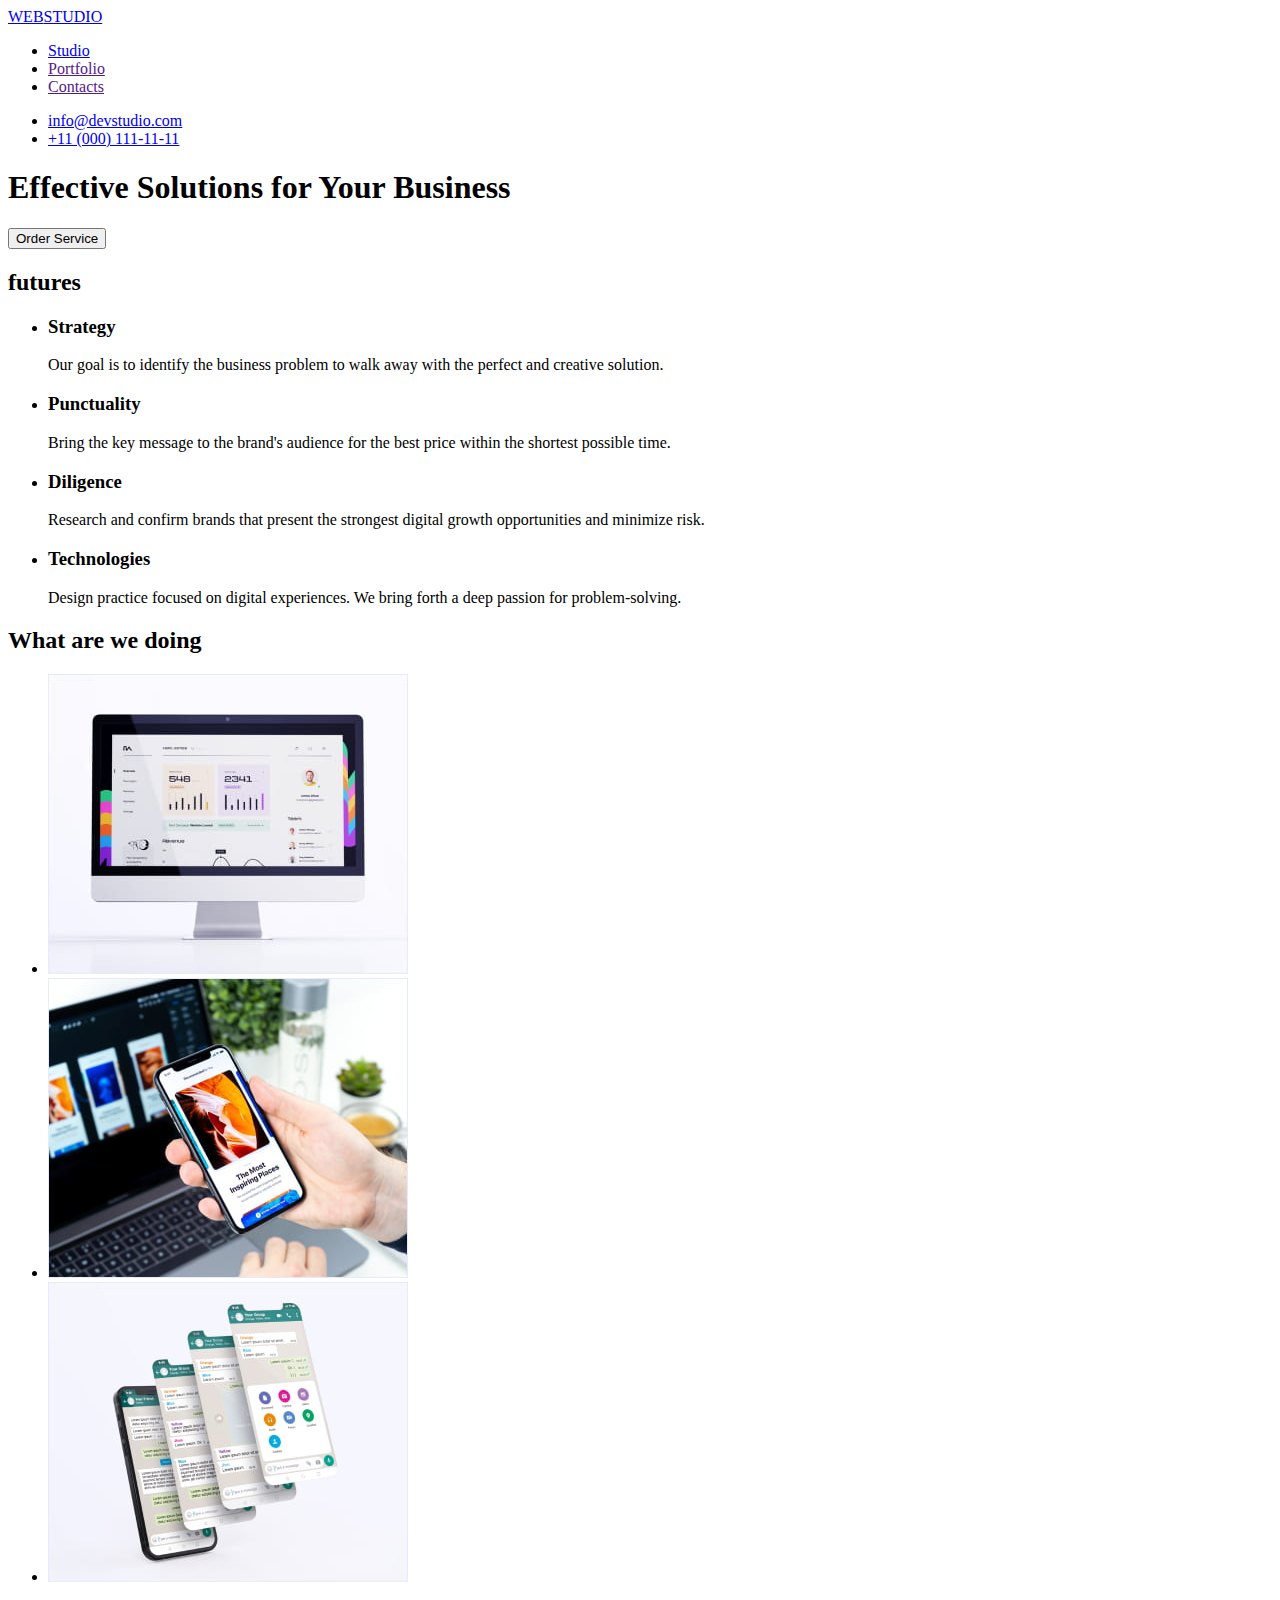
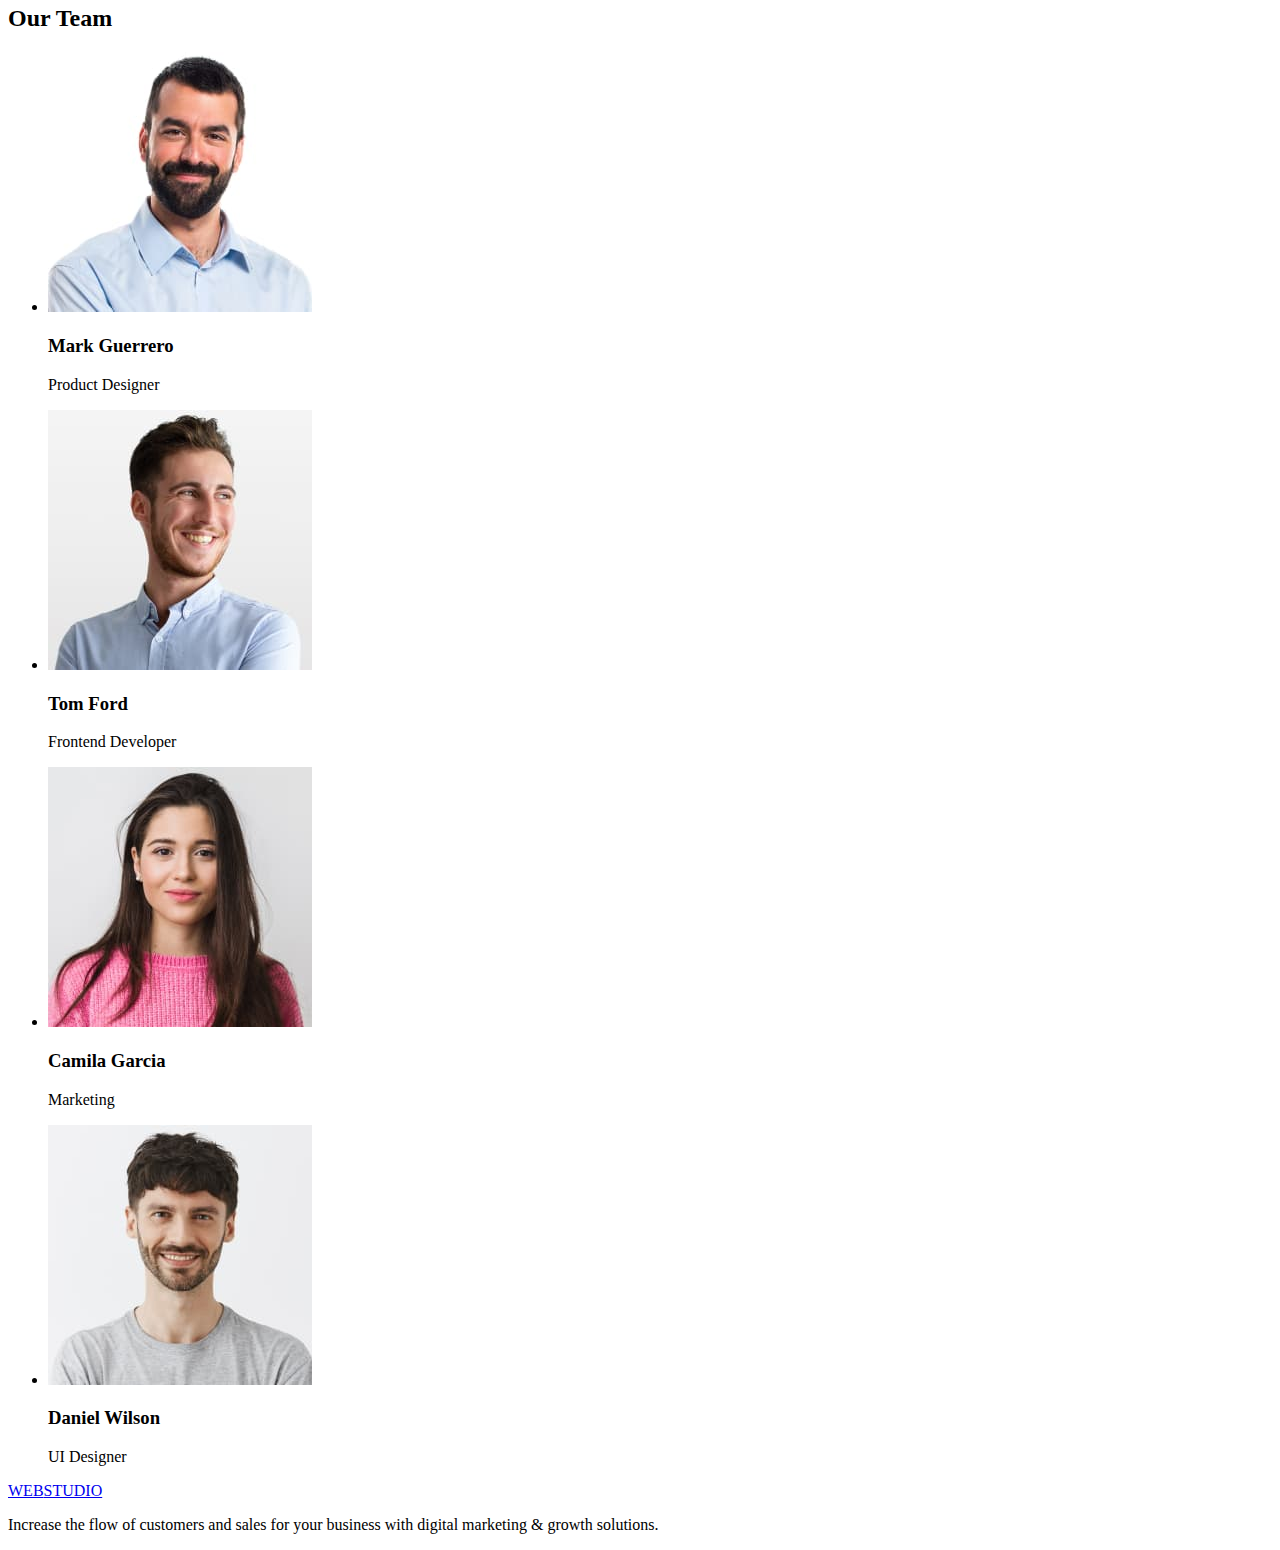
==== index.html @ bc78fac1 "Initial commit" ====
<!DOCTYPE html>
<html lang="en">
	<head>
		<meta charset="UTF-8" />
		<meta http-equiv="X-UA-Compatible" content="IE=edge" />
		<meta name="viewport" content="width=device-width, initial-scale=1.0" />
		<title>Document</title>
		<link rel="stylesheet" href="./css/styles" />
	</head>

	<body>
		<header>
			<nav>
				<a href="./index.html">WEB<span>STUDIO</span></a>

				<ul>
					<li><a href="./index.html">Studio</a></li>
					<li><a href="">Portfolio</a></li>
					<li><a href="">Contacts</a></li>
				</ul>

			</nav>

      				<ul>
					<li><a href="mailto:info@devstudio.com">info@devstudio.com</a></li>
					<li><a href="tel:+110001111111">+11 (000) 111-11-11</a></li>
				</ul>

		</header>

		<main>
			<section>
				<h1>Effective Solutions for Your Business</h1>
				<button type="button">Order Service</button>
			</section>
			<section>
				<h2>futures</h2>
				<ul>
					<li>
						<h3>Strategy</h3>
						<p> Our goal is to identify the business problem to walk away with the perfect and creative solution. </p>
					</li>
					<li>
						<h3>Punctuality</h3>
						<p> Bring the key message to the brand's audience for the best price within the shortest possible time. </p>
					</li>
					<li>
						<h3>Diligence</h3>
						<p>
							Research and confirm brands that present the strongest digital growth opportunities and minimize risk.
						</p>
					</li>
					<li>
						<h3>Technologies</h3>
						<p> Design practice focused on digital experiences. We bring forth a deep passion for problem-solving. </p>
					</li>
				</ul>
			</section>
			<section>
				<h2>What are we doing</h2>
				<ul>
					<li>
						<img src="./img/what-are-we-doing/Rectangle71.jpg" alt="monitor" width="360" />
					</li>
					<li>
						<img src="./img/what-are-we-doing/Rectangle72.jpg" alt="app" width="360" />
					</li>
					<li>
						<img src="./img/what-are-we-doing/Rectangle73.jpg" alt="mobilephone" width="360" />
					</li>
				</ul>
			</section>
			<section>
				<h2>Our Team</h2>
				<ul>
					<li>
						<img src="./img/our-team/img.jpg" alt="male" width="264" />
						<h3>Mark Guerrero</h3>
						<p>Product Designer</p>
					</li>

					<li>
						<img src="./img/our-team/img1.jpg" alt="male" width="264" />
						<h3>Tom Ford</h3>
						<p>Frontend Developer</p>
					</li>

					<li>
						<img src="./img/our-team/img2.jpg" alt="female" width="264" />
						<h3>Camila Garcia</h3>
						<p>Marketing</p>
					</li>

					<li>
						<img src="./img/our-team/img3.jpg" alt="male" width="264" />
						<h3>Daniel Wilson</h3>
						<p>UI Designer</p>
					</li>
				</ul>
			</section>
		</main>

		<footer>
			<a href="index.html">WEB<span>STUDIO</span></a>
			<p> Increase the flow of customers and sales for your business with digital marketing & growth solutions. </p>
		</footer>
	</body>
</html>
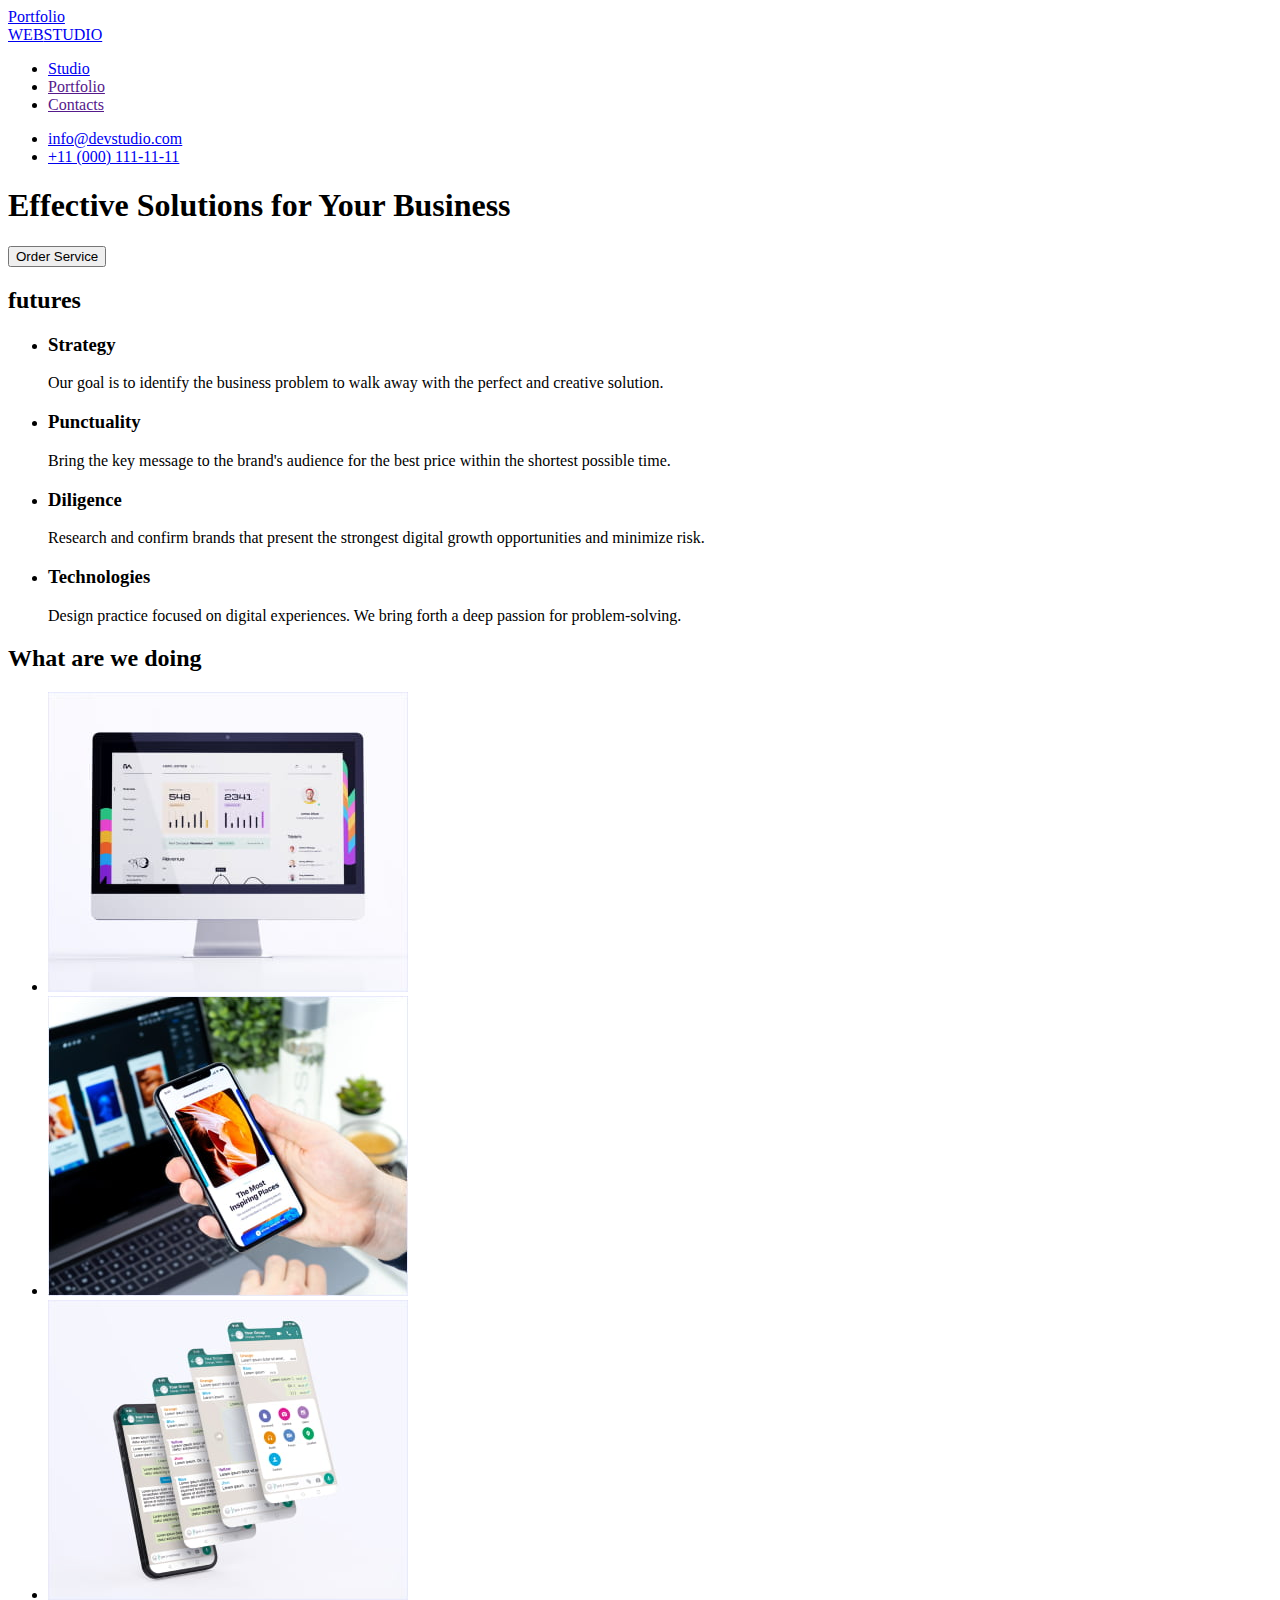
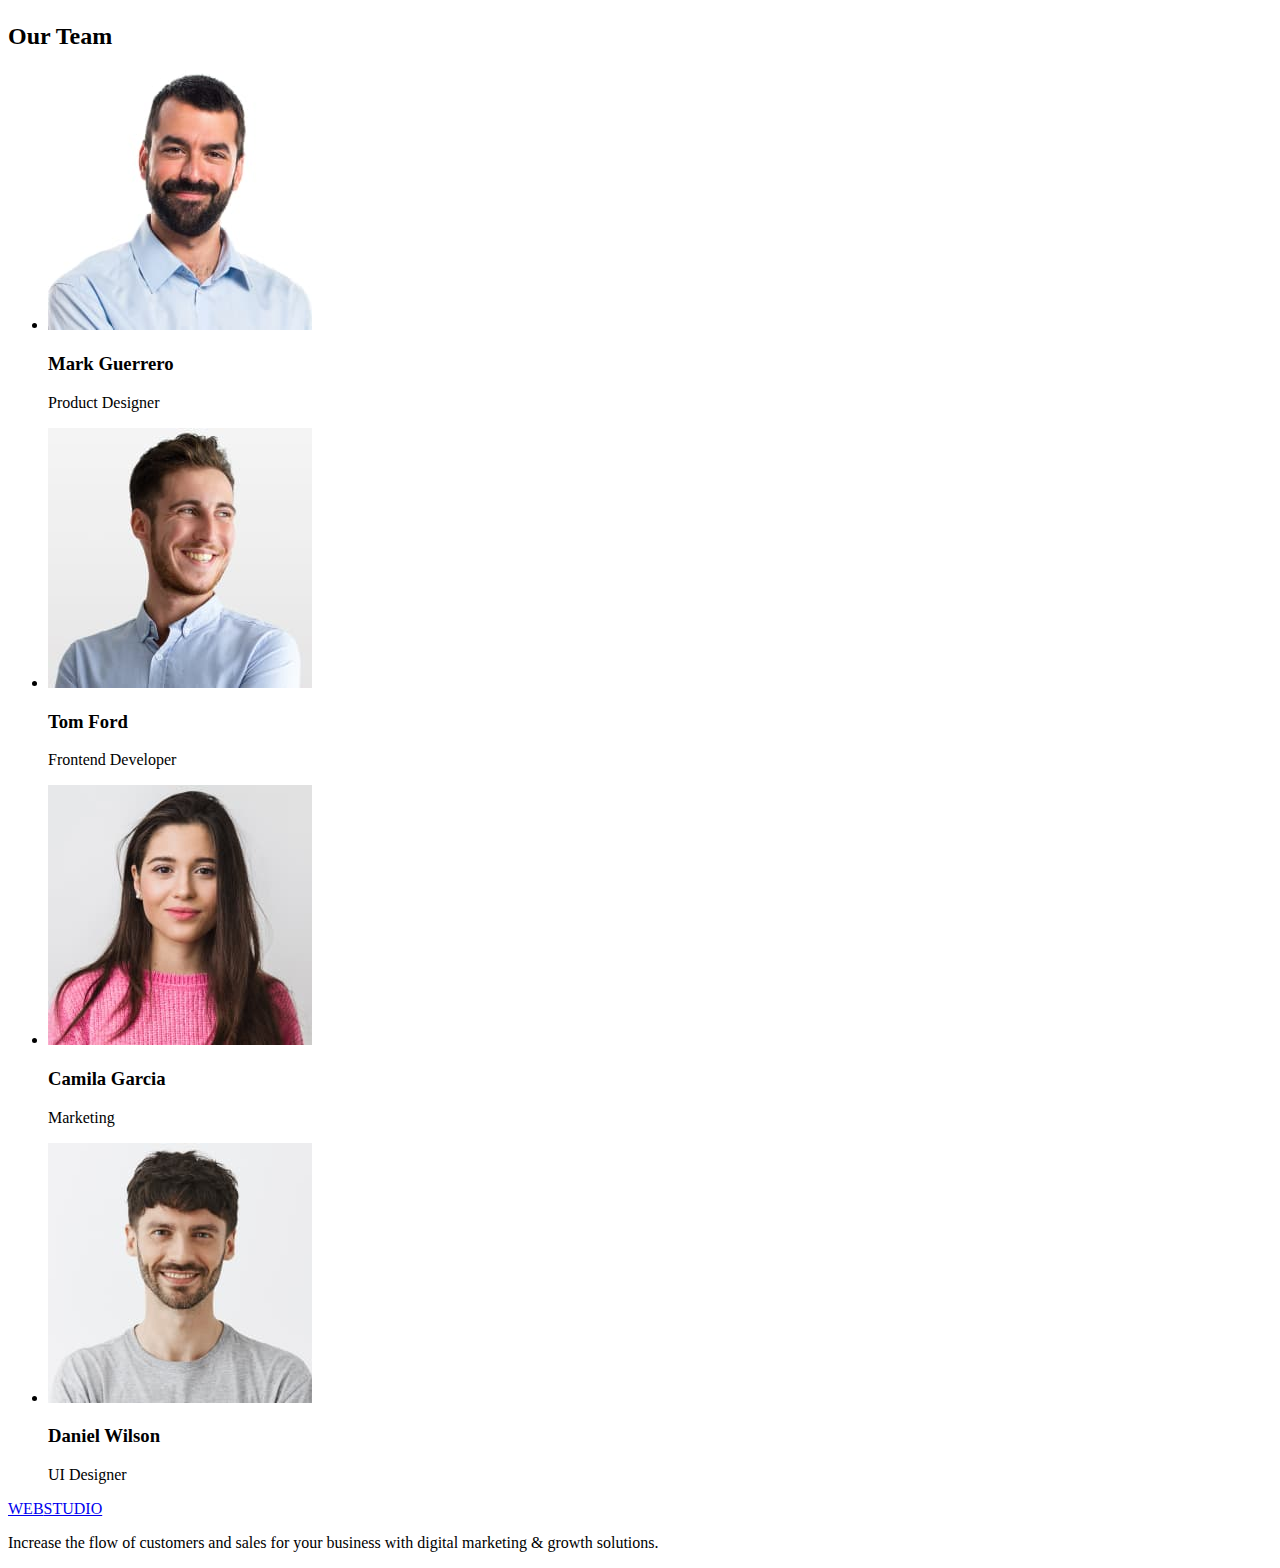
==== commit c2f07374: "link" ====
--- a/index.html
+++ b/index.html
@@ -5,7 +5,9 @@
 		<meta http-equiv="X-UA-Compatible" content="IE=edge" />
 		<meta name="viewport" content="width=device-width, initial-scale=1.0" />
 		<title>Document</title>
-		<link rel="stylesheet" href="./css/styles" />
+		<link rel="stylesheet" href="./css/styles.css" />
+		<a href="./portfolio.html">Portfolio</a>
+
 	</head>
 
 	<body>
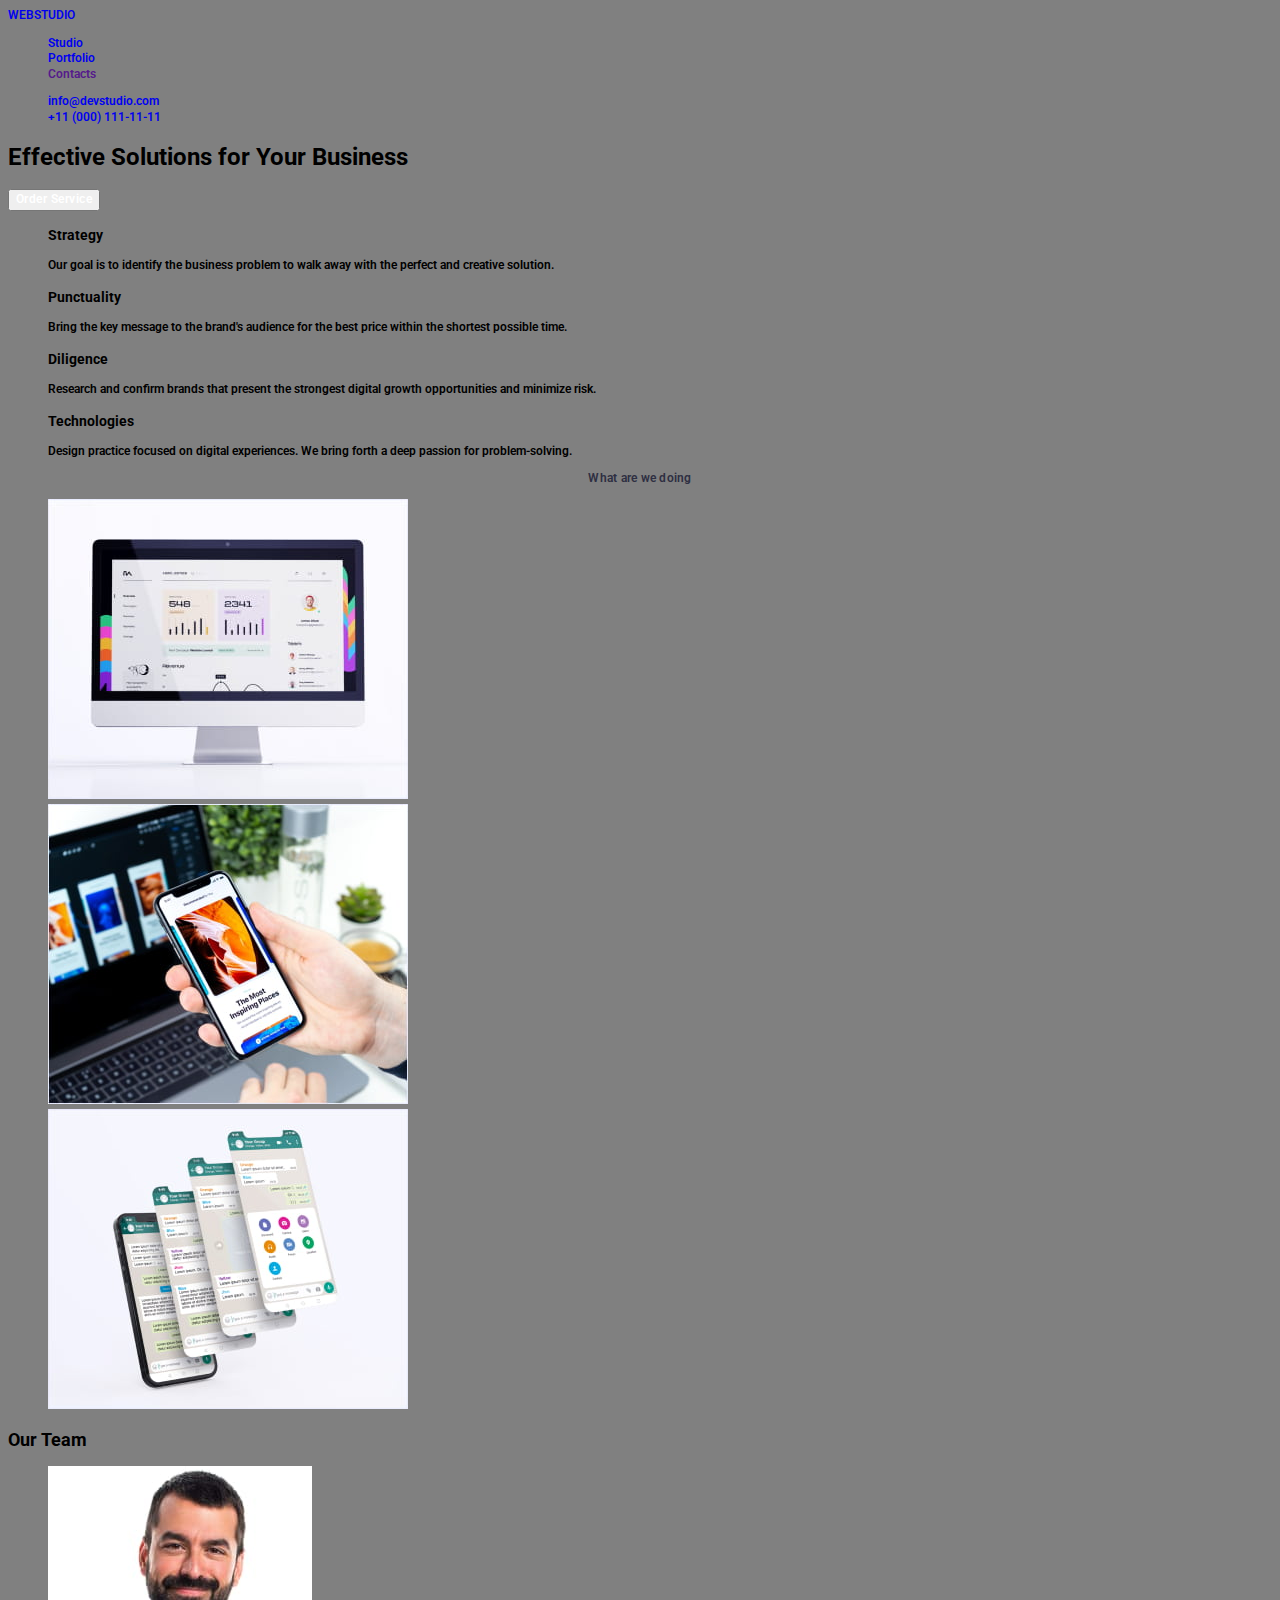
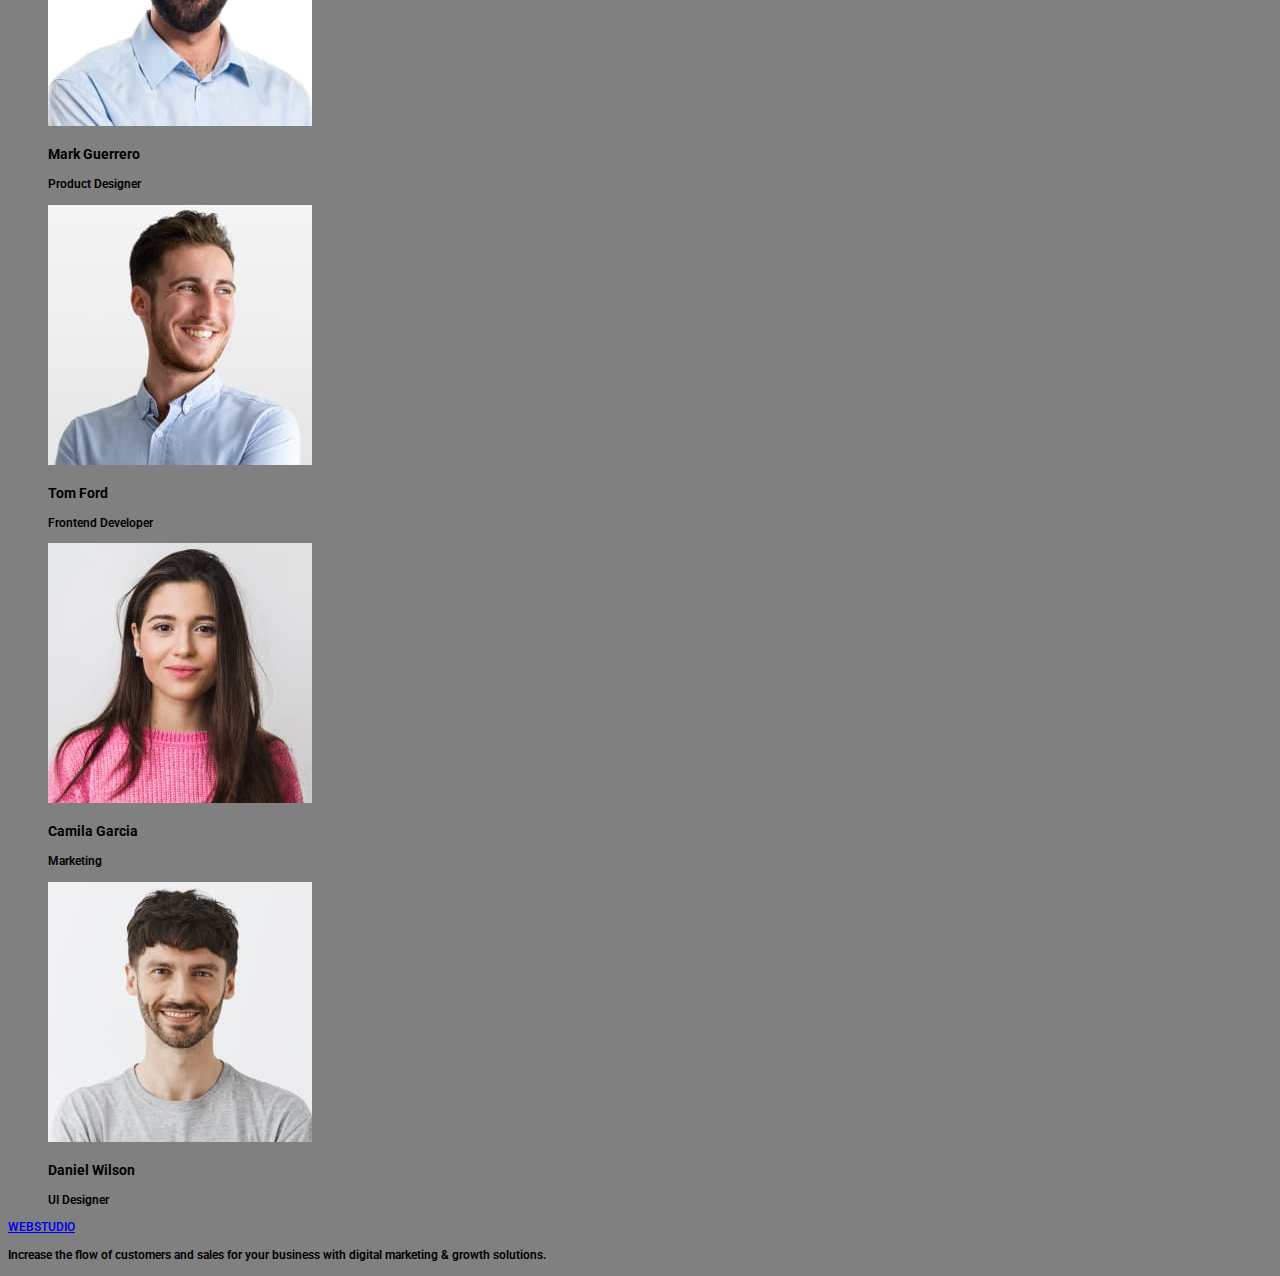
==== commit e7587de4: "middlechanges" ====
--- a/index.html
+++ b/index.html
@@ -5,69 +5,72 @@
 		<meta http-equiv="X-UA-Compatible" content="IE=edge" />
 		<meta name="viewport" content="width=device-width, initial-scale=1.0" />
 		<title>Document</title>
+		<link rel="preconnect" href="https://fonts.googleapis.com">
+		<link rel="preconnect" href="https://fonts.gstatic.com" crossorigin>
+		<link href="https://fonts.googleapis.com/css2?family=Raleway:wght@800&family=Roboto:wght@400;500;700&display=swap" rel="stylesheet">
 		<link rel="stylesheet" href="./css/styles.css" />
-		<a href="./portfolio.html">Portfolio</a>
-
+		
+		
 	</head>
 
-	<body>
-		<header>
-			<nav>
-				<a href="./index.html">WEB<span>STUDIO</span></a>
+	<body class="site-body">
+		<header class="header">
+			<nav class="header-navigation">
+				<a class="logo link" href="./index.html">WEB<span class="studio">STUDIO</span></a>
 
-				<ul>
-					<li><a href="./index.html">Studio</a></li>
-					<li><a href="">Portfolio</a></li>
-					<li><a href="">Contacts</a></li>
+				<ul class="header-list list">
+					<li class="header-item"><a class="header-link link" href="./index.html">Studio</a></li>
+					<li class="header-item"><a class="header-link link" href="./portfolio.html">Portfolio</a></li>
+					<li class="header-item"><a class="header-link link" href="">Contacts</a></li>
 				</ul>
 
 			</nav>
 
-      				<ul>
-					<li><a href="mailto:info@devstudio.com">info@devstudio.com</a></li>
-					<li><a href="tel:+110001111111">+11 (000) 111-11-11</a></li>
+      				<ul class="header-contact-info list">
+					<li class="header-email"><a class="link" href="mailto:info@devstudio.com">info@devstudio.com</a></li>
+					<li class="header-tel"><a class="link" href="tel:+110001111111">+11 (000) 111-11-11</a></li>
 				</ul>
 
 		</header>
 
 		<main>
-			<section>
+			<section class="hero">
 				<h1>Effective Solutions for Your Business</h1>
-				<button type="button">Order Service</button>
+				<button class="main-button" type="button"> Order Service</button>
 			</section>
 			<section>
-				<h2>futures</h2>
+				<h2 class="visually-hidden"></h2>
 				<ul>
-					<li>
+					<li class="hero-strategy list">
 						<h3>Strategy</h3>
 						<p> Our goal is to identify the business problem to walk away with the perfect and creative solution. </p>
 					</li>
-					<li>
-						<h3>Punctuality</h3>
-						<p> Bring the key message to the brand's audience for the best price within the shortest possible time. </p>
+					<li class="hero-punctuality list">
+						<h3 class="hero-title">Punctuality</h3>
+						<p class="hero-pre-title"> Bring the key message to the brand's audience for the best price within the shortest possible time. </p>
 					</li>
-					<li>
-						<h3>Diligence</h3>
-						<p>
+					<li class="hero-diligence list">
+						<h3 class="hero-title">Diligence</h3>
+						<p class="hero-pre-title">
 							Research and confirm brands that present the strongest digital growth opportunities and minimize risk.
 						</p>
 					</li>
-					<li>
-						<h3>Technologies</h3>
-						<p> Design practice focused on digital experiences. We bring forth a deep passion for problem-solving. </p>
+					<li class="hero-technologies list">
+						<h3 class="hero-title">Technologies</h3>
+						<p class="hero-pre-title"> Design practice focused on digital experiences. We bring forth a deep passion for problem-solving. </p>
 					</li>
 				</ul>
 			</section>
 			<section>
-				<h2>What are we doing</h2>
+				<h2 class="explination-list">What are we doing</h2>
 				<ul>
-					<li>
+					<li class="picture list">
 						<img src="./img/what-are-we-doing/Rectangle71.jpg" alt="monitor" width="360" />
 					</li>
-					<li>
+					<li class="picture list">
 						<img src="./img/what-are-we-doing/Rectangle72.jpg" alt="app" width="360" />
 					</li>
-					<li>
+					<li class="picture list">
 						<img src="./img/what-are-we-doing/Rectangle73.jpg" alt="mobilephone" width="360" />
 					</li>
 				</ul>
@@ -75,25 +78,25 @@
 			<section>
 				<h2>Our Team</h2>
 				<ul>
-					<li>
+					<li class="team list">
 						<img src="./img/our-team/img.jpg" alt="male" width="264" />
 						<h3>Mark Guerrero</h3>
 						<p>Product Designer</p>
 					</li>
 
-					<li>
+					<li class="team list">
 						<img src="./img/our-team/img1.jpg" alt="male" width="264" />
 						<h3>Tom Ford</h3>
 						<p>Frontend Developer</p>
 					</li>
 
-					<li>
+					<li class="team list">
 						<img src="./img/our-team/img2.jpg" alt="female" width="264" />
 						<h3>Camila Garcia</h3>
 						<p>Marketing</p>
 					</li>
 
-					<li>
+					<li class="team list">
 						<img src="./img/our-team/img3.jpg" alt="male" width="264" />
 						<h3>Daniel Wilson</h3>
 						<p>UI Designer</p>
--- a/css/styles.css
+++ b/css/styles.css
@@ -0,0 +1,129 @@
+
+:root {
+    --primary-color:color: #2E2F42;
+    font-family: 'Roboto';
+    font-style: normal;
+    font-weight: 600;
+    font-size: 12px;
+    line-height: 1.3;
+
+}
+
+body {
+    background-color: grey;
+}
+.list {list-style: none;}
+
+.link {
+    text-decoration: none ;
+}
+/* --------------HEADER---------------*/
+.header {}
+
+.header-navigation {}
+
+.logo-link {
+
+font-family: 'Raleway';
+font-style: normal;
+font-weight: 800;
+font-size: 12px;
+line-height: 1.33;
+
+/* identical to box height, or 133% */
+display: flex;
+align-items: center;
+letter-spacing: 0.03em;
+text-transform: uppercase;
+
+/* IRIS */
+color: #4D5AE5;}
+
+.studio: {color: #2E2F42; }
+
+
+
+
+.header-list {}
+
+.header-item {}
+
+.header-link {}
+
+.heater-contact-info {}
+
+.header-email {}
+
+.header-tel {}
+
+/*------------HERO-------------*/
+
+.hero {}
+
+.main-button {
+font-family: 'Roboto';
+font-weight: 600;
+font-size: 12px;
+line-height: 1.33;
+
+/* identical to box height */
+display: flex;
+align-items: center;
+letter-spacing: 0.04em;
+
+color: #FFFFFF;
+cursor: pointer;}
+
+.hero-strategy {}
+
+.hero-title {}
+
+.hero-pre-title {}
+
+
+  /*-------What are we doing--------*/
+  
+  .explination-list {
+    font-weight: 600;
+    font-size: 12px;
+    line-height: 1.33;
+
+/* identical to box height, or 111% */
+text-align: center;
+letter-spacing: 0.02em;  
+color: #2E2F42;
+
+ }
+
+
+
+
+
+
+
+
+
+
+
+
+
+
+
+
+
+.button-list {
+    color: #FFFFFF;
+cursor: pointer;}
+
+.button-list :hover {
+   color:#4D5AE5; 
+}
+
+
+.button-list :focus {
+   color:#4D5AE5; }
+
+   .button-list {
+    color: #FFFFFF;
+cursor: pointer;}
+   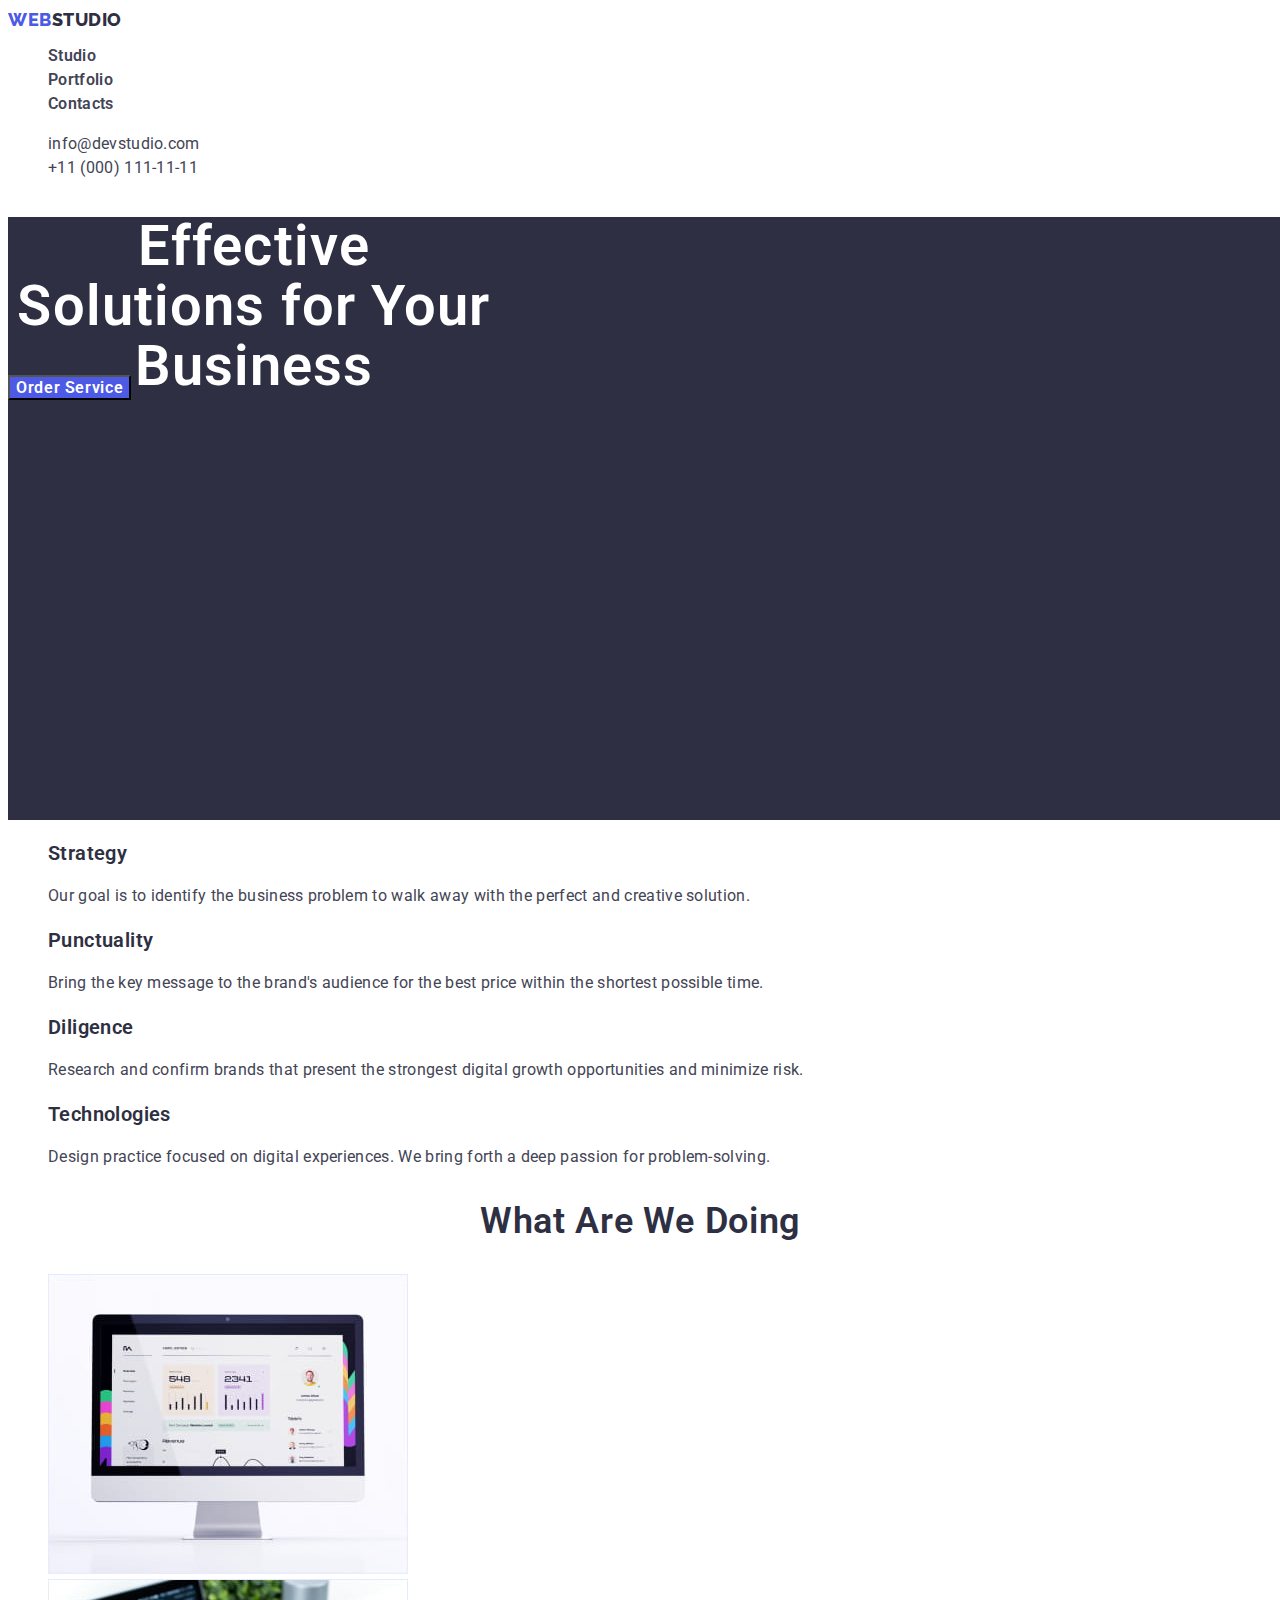
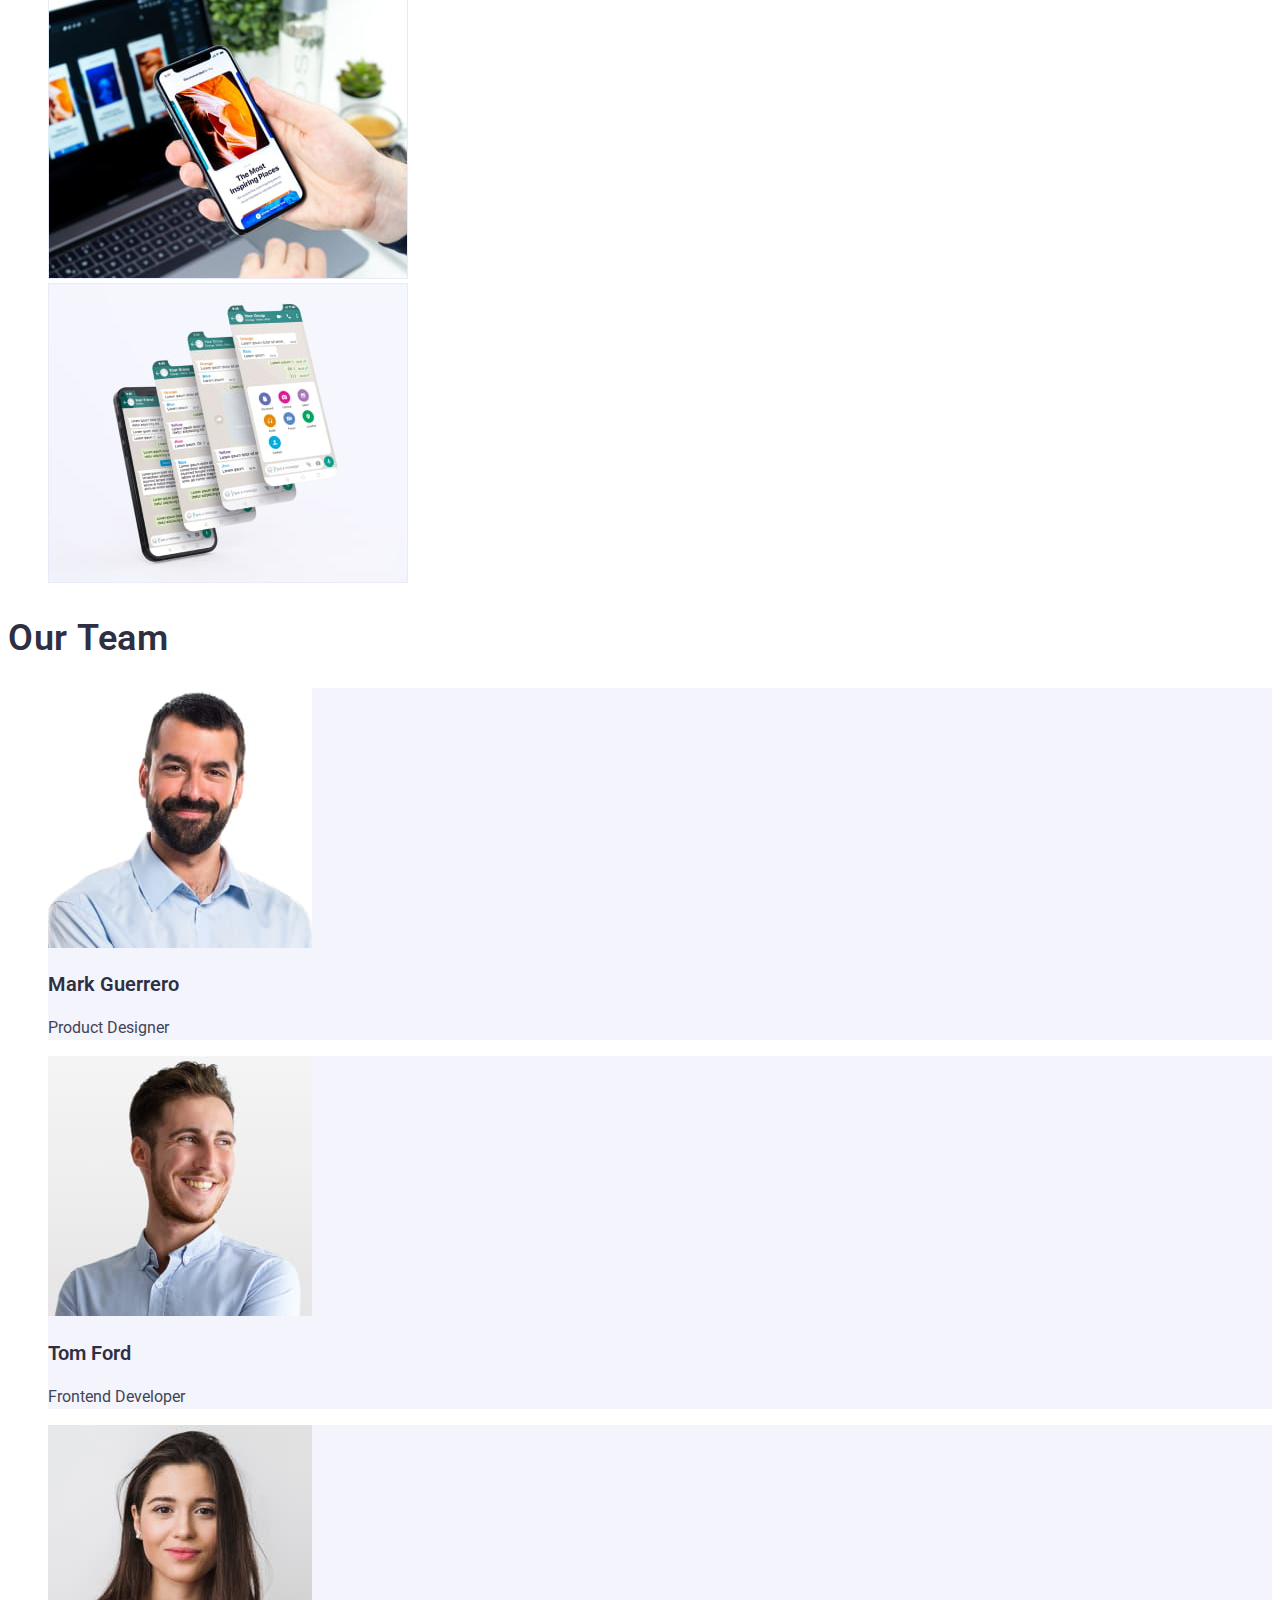
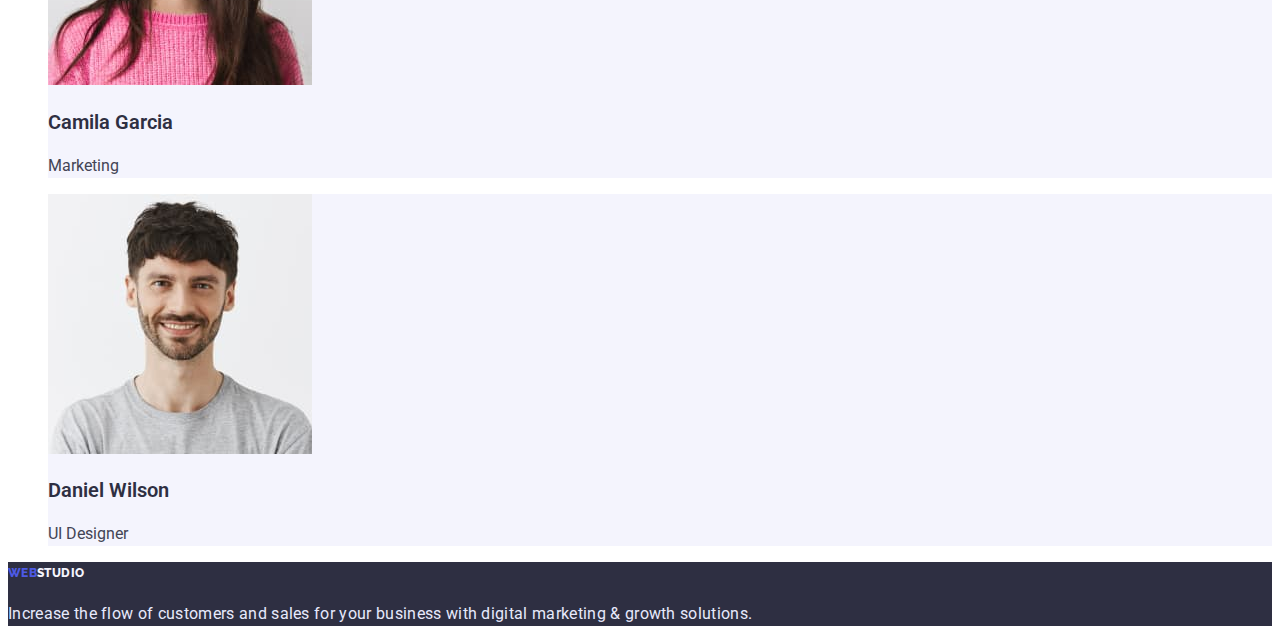
==== commit 78c1c7d2: "updatecss" ====
--- a/index.html
+++ b/index.html
@@ -16,7 +16,7 @@
 	<body class="site-body">
 		<header class="header">
 			<nav class="header-navigation">
-				<a class="logo link" href="./index.html">WEB<span class="studio">STUDIO</span></a>
+				<a class="logo-main link" href="./index.html"><span class="first-logo">WEB</span><span class="studio-logo">STUDIO</span></a>
 
 				<ul class="header-list list">
 					<li class="header-item"><a class="header-link link" href="./index.html">Studio</a></li>
@@ -35,15 +35,15 @@
 
 		<main>
 			<section class="hero">
-				<h1>Effective Solutions for Your Business</h1>
+				<h1 class="solution">Effective Solutions for Your Business</h1>
 				<button class="main-button" type="button"> Order Service</button>
 			</section>
 			<section>
 				<h2 class="visually-hidden"></h2>
 				<ul>
 					<li class="hero-strategy list">
-						<h3>Strategy</h3>
-						<p> Our goal is to identify the business problem to walk away with the perfect and creative solution. </p>
+						<h3 class="hero-title">Strategy</h3>
+						<p class="hero-pre-title"> Our goal is to identify the business problem to walk away with the perfect and creative solution. </p>
 					</li>
 					<li class="hero-punctuality list">
 						<h3 class="hero-title">Punctuality</h3>
@@ -76,38 +76,40 @@
 				</ul>
 			</section>
 			<section>
-				<h2>Our Team</h2>
+				<h2 class="team-title">Our Team</h2>
 				<ul>
 					<li class="team list">
 						<img src="./img/our-team/img.jpg" alt="male" width="264" />
-						<h3>Mark Guerrero</h3>
-						<p>Product Designer</p>
+						<h3 class="team-title-first">Mark Guerrero</h3>
+						<p class="team-pre-title">Product Designer</p>
 					</li>
 
 					<li class="team list">
 						<img src="./img/our-team/img1.jpg" alt="male" width="264" />
-						<h3>Tom Ford</h3>
-						<p>Frontend Developer</p>
+						<h3 class="team-title-first">Tom Ford</h3>
+						<p class="team-pre-title">Frontend Developer</p>
 					</li>
 
 					<li class="team list">
 						<img src="./img/our-team/img2.jpg" alt="female" width="264" />
-						<h3>Camila Garcia</h3>
-						<p>Marketing</p>
+						<h3 class="team-title-first">Camila Garcia</h3>
+						<p class="team-pre-title">Marketing</p>
 					</li>
 
 					<li class="team list">
 						<img src="./img/our-team/img3.jpg" alt="male" width="264" />
-						<h3>Daniel Wilson</h3>
-						<p>UI Designer</p>
+						<h3 class="team-title-first">Daniel Wilson</h3>
+						<p class="team-pre-title">UI Designer</p>
 					</li>
 				</ul>
 			</section>
 		</main>
 
-		<footer>
-			<a href="index.html">WEB<span>STUDIO</span></a>
-			<p> Increase the flow of customers and sales for your business with digital marketing & growth solutions. </p>
+		<footer class="footer">
+			<a class="footer-logo link" href="index.html">WEB<span class="logo-footer">STUDIO</span></a>
+			<p class="end-word"> Increase the flow of customers and sales for your business with digital marketing & growth solutions. </p>
 		</footer>
 	</body>
 </html>
+
+
--- a/css/styles.css
+++ b/css/styles.css
@@ -1,6 +1,9 @@
 
 :root {
-    --primary-color:color: #2E2F42;
+--primary-color: #434455;
+--color: #2E2F42;
+--color: #4D5AE5;
+    
     font-family: 'Roboto';
     font-style: normal;
     font-weight: 600;
@@ -10,7 +13,7 @@
 }
 
 body {
-    background-color: grey;
+    
 }
 .list {list-style: none;}
 
@@ -18,101 +21,242 @@
     text-decoration: none ;
 }
 /* --------------HEADER---------------*/
-.header {}
-
+.header {
+     background: #FFFFFF;
+
+}
+    
+       
 .header-navigation {}
 
-.logo-link {
-
+.logo-main { 
 font-family: 'Raleway';
-font-style: normal;
-font-weight: 800;
-font-size: 12px;
-line-height: 1.33;
-
-/* identical to box height, or 133% */
-display: flex;
-align-items: center;
-letter-spacing: 0.03em;
-text-transform: uppercase;
-
-/* IRIS */
-color: #4D5AE5;}
-
-.studio: {color: #2E2F42; }
-
-
+    font-style: normal;
+    font-weight: 800;
+    font-size: 18px;
+    line-height: 1.33;
+
+    /* identical to box height, or 133% */
+    display: flex;
+    align-items: center;
+    letter-spacing: 0.03em;
+    text-transform: uppercase;}
+    
+      .first-logo {
+        color: #4D5AE5; } 
+       
+
+.studio-logo {color: #2E2F42;}
 
 
 .header-list {}
 
-.header-item {}
-
-.header-link {}
-
-.heater-contact-info {}
-
-.header-email {}
-
-.header-tel {}
+.header-link {
+    background-color: #FFFFFF;
+    font-family: 'Roboto';
+    font-style: normal;
+    font-weight: 600;
+    font-size: 16px;
+    line-height: 1.5;
+
+    /* identical to box height, or 150% */
+    letter-spacing: 0.02em;
+
+    /* NAVY BLUE */
+    color: #2E2F42;
+}
+
+.header-link {
+
+}
+
+.link {
+
+   color: #434455;}
+
+.header-contact-info {
+    font-family: 'Roboto';
+        font-style: normal;
+        font-weight: 400;
+        font-size: 16px;
+        line-height: 1.5;
+    
+        /* identical to box height, or 150% */
+        letter-spacing: 0.02em;
+
+}
+
+
+
+.header-email {color: #434455;
+    
+}
+
+.header-tel { color: #434455;
+  
+       
+}
 
 /*------------HERO-------------*/
 
-.hero {}
+.hero { background-color: #2E2F42; 
+        width: 1440px;
+        height: 603px;
+        left: 0px;
+        top: 72px;
+}
+
+
+
+.solution {
+    
+        width: 492px;
+        height: 120px;
+        left: 474px;
+        top: 264px;
+    
+        /* Header 1 */
+        font-family: 'Roboto';
+        font-style: normal;
+        font-weight: 600;
+        font-size: 56px;
+        line-height: 1.07;
+    
+        /* or 107% */
+        text-align: center;
+        letter-spacing: 0.02em;
+    
+        color: #FFFFFF;
+}
+
+.hero-strategy {
+    color: #2E2F42;
+
+font-family: 'Roboto';
+    font-style: normal;
+    font-weight: 600;
+    font-size: 20px;
+    line-height: 1,2;
+
+    /* identical to box height, or 120% */
+    letter-spacing: 0.02em;
+
+    /* NAVY BLUE */
+    color: #2E2F42;
+
+
+    /* Inside auto layout */
+    flex: none;
+    order: 0;
+    flex-grow: 0;}
+
+.hero-pre-title {
+    
+font-family: 'Roboto';
+    font-style: normal;
+    font-weight: 400;
+    font-size: 16px;
+    line-height: 1,5;
+
+    /* or 150% */
+    letter-spacing: 0.02em;
+
+    /* SLATE */
+    color: #434455;
+
+
+    /* Inside auto layout */
+    flex: none;
+    order: 1;
+    flex-grow: 0;}
+
+.hero-title {
+font-family: 'Roboto';
+    font-style: normal;
+    font-weight: 600;
+    font-size: 20px;
+    line-height: 1,2;
+
+    /* identical to box height, or 120% */
+    letter-spacing: 0.02em;
+
+    /* NAVY BLUE */
+    color: #2E2F42;
+
+
+    /* Inside auto layout */
+    flex: none;
+    order: 0;
+    flex-grow: 0;
+
+
+}
 
 .main-button {
-font-family: 'Roboto';
-font-weight: 600;
-font-size: 12px;
-line-height: 1.33;
-
-/* identical to box height */
-display: flex;
-align-items: center;
-letter-spacing: 0.04em;
-
-color: #FFFFFF;
-cursor: pointer;}
-
-.hero-strategy {}
-
-.hero-title {}
-
-.hero-pre-title {}
+    
+font-family: 'Roboto';
+    font-style: normal;
+    font-weight: 600;
+    font-size: 16px;
+    line-height: 19px;
+
+    /* identical to box height */
+    display: flex;
+    align-items: center;
+    letter-spacing: 0.04em;
+
+    color: #FFFFFF;
+
+
+    /* Inside auto layout */
+    flex: none;
+    order: 0;
+    flex-grow: 0;
+
+cursor: pointer;
+}
+
+
+.button-link :hover {
+color: #4D5AE5;
+
+    }
+     
+
+.button-link :focus {
+color:  #4D5AE5;
+}
+
+
+
 
 
   /*-------What are we doing--------*/
   
   .explination-list {
-    font-weight: 600;
-    font-size: 12px;
-    line-height: 1.33;
-
-/* identical to box height, or 111% */
-text-align: center;
-letter-spacing: 0.02em;  
-color: #2E2F42;
+    color: #2E2F42;
+
+font-family: 'Roboto';
+    font-style: normal;
+    font-weight: 600;
+    font-size: 36px;
+    line-height: 1,1;
+
+    /* identical to box height, or 111% */
+    text-align: center;
+    letter-spacing: 0.02em;
+    text-transform: capitalize;
+
+    color: #2E2F42;
 
  }
 
 
 
 
-
-
-
-
-
-
-
-
-
-
-
-
-
-.button-list {
-    color: #FFFFFF;
+.main-button {
+    background: #4D5AE5;
+   
 cursor: pointer;}
 
 .button-list :hover {
@@ -126,4 +270,272 @@
    .button-list {
     color: #FFFFFF;
 cursor: pointer;}
-   +
+.team-our-title {
+
+}
+   
+.team {
+
+    background: #F4F4FD;
+
+}
+.team-title {
+/* Header 2 */
+font-family: 'Roboto';
+    font-style: normal;
+    font-weight: 600;
+    font-size: 36px;
+    line-height: 40px;
+
+    /* identical to box height, or 111% */
+ 
+    letter-spacing: 0.02em;
+    text-transform: capitalize;
+
+    color: #2E2F42;
+    
+  
+    
+}
+
+.team-title-first{ 
+    font-family: 'Roboto';
+        font-style: normal;
+        font-weight: 600;
+        font-size: 20px;
+        line-height: 24px;
+    
+       
+    
+        /* NAVY BLUE */
+        color: #2E2F42;
+    
+    
+        /* Inside auto layout */
+        flex: none;
+        order: 0;
+        flex-grow: 0;
+
+
+}
+.team-pre-title {
+font-family: 'Roboto';
+    font-style: normal;
+    font-weight: 400;
+    font-size: 16px;
+    line-height: 24px;
+
+    
+
+    /* SLATE */
+    color: #434455;
+
+
+    /* Inside auto layout */
+    flex: none;
+    order: 1;
+    flex-grow: 0;
+}
+
+/*------FOOTER---------*/
+
+.footer {
+    background: #2E2F42;
+}
+.end-word {
+
+
+
+    /* Body */
+    font-family: 'Roboto';
+    font-style: normal;
+    font-weight: 400;
+    font-size: 16px;
+    line-height: 1.5;
+
+    /* or 150% */
+    letter-spacing: 0.02em;
+
+    /* CORNFLOWER */
+    color: #E7E9FC;
+        
+}
+
+.footer-logo {
+
+    width: 44px;
+    height: 24px;
+
+    font-family: 'Raleway';
+    font-style: normal;
+    font-weight: 800;
+    font-size: 12px;
+    line-height: 1.3;
+
+    /* identical to box height, or 133% */
+    display: flex;
+    align-items: center;
+    letter-spacing: 0.03em;
+    text-transform: uppercase;
+
+    /* IRIS */
+    color: #4D5AE5;
+}
+
+.logo-footer {
+    color: #F4F4FD;
+}
+
+/*-------HEADER PORTFOLIO*/
+
+.logo-portfolio {
+    font-family: 'Raleway';
+    font-style: normal;
+    font-weight: 800;
+    font-size: 18px;
+    line-height: 1.33;
+
+    /* identical to box height, or 133% */
+    display: flex;
+    align-items: center;
+    letter-spacing: 0.03em;
+    text-transform: uppercase;
+
+    /* IRIS */
+    color: #4D5AE5;
+
+}
+.logo-studio {
+    color: #2E2F42;
+}
+
+.header-list-portfolio {
+    background-color: #FFFFFF;
+    font-family: 'Roboto';
+        font-style: normal;
+        font-weight: 600;
+        font-size: 16px;
+        line-height: 1.5;
+    
+        /* identical to box height, or 150% */
+        letter-spacing: 0.02em;
+    
+        /* NAVY BLUE */
+        color: #2E2F42;
+}
+.studio-title {
+    font-family: 'Roboto';
+font-style: normal;
+font-weight: 600;
+font-size: 16px;
+line-height: 1.5;
+
+/* identical to box height, or 150% */
+letter-spacing: 0.02em;
+
+/* NAVY BLUE */
+color: #2E2F42;
+}
+
+.link {}
+
+.portfolio-title {}
+
+.contacts-title {}
+
+.contact-inf {
+    font-family: 'Roboto';
+        font-style: normal;
+        font-weight: 400;
+        font-size: 16px;
+        line-height: 1.5;
+    
+        /* identical to box height, or 150% */
+        letter-spacing: 0.02em;
+    
+        /* SLATE */
+        color: #434455;
+}
+.mailto {}
+
+.tel {}
+
+/*--------MAIN---------*/
+
+.button-list {
+    
+
+    font-family: 'Roboto';
+        font-style: normal;
+        font-weight: 600;
+        font-size: 12px;
+        line-height: 1.3;
+    
+        /* identical to box height, or 150% */
+        display: flex;
+        align-items: center;
+        text-align: center;
+        letter-spacing: 0.04em;
+    
+        /* IRIS */
+        color: #4D5AE5;
+        cursor: pointer; }
+
+.button-list :hover {
+      color: #4D5AE5;
+      
+    }
+    
+
+    .button-list :focus {
+       color: #4D5AE5;
+    }
+    .button {
+        color: #4D5AE5;
+
+    }
+
+    .menu-title {
+font-family: 'Roboto';
+    font-style: normal;
+    font-weight: 600;
+    font-size: 20px;
+    line-height: 1.2;
+
+    /* identical to box height, or 120% */
+    letter-spacing: 0.02em;
+
+    /* NAVY BLUE */
+    color: #2E2F42;
+
+
+    /* Inside auto layout */
+    flex: none;
+    order: 0;
+    flex-grow: 0;
+    }
+
+    .pre-menu-title {
+    font-family: 'Roboto';
+        font-style: normal;
+        font-weight: 400;
+        font-size: 16px;
+        line-height: 1.5;
+    
+        /* identical to box height, or 150% */
+        letter-spacing: 0.02em;
+    
+        /* SLATE */
+        color: #434455;
+    
+    
+        /* Inside auto layout */
+        flex: none;
+        order: 1;
+        flex-grow: 0;
+    }
+        
+
+
+ 
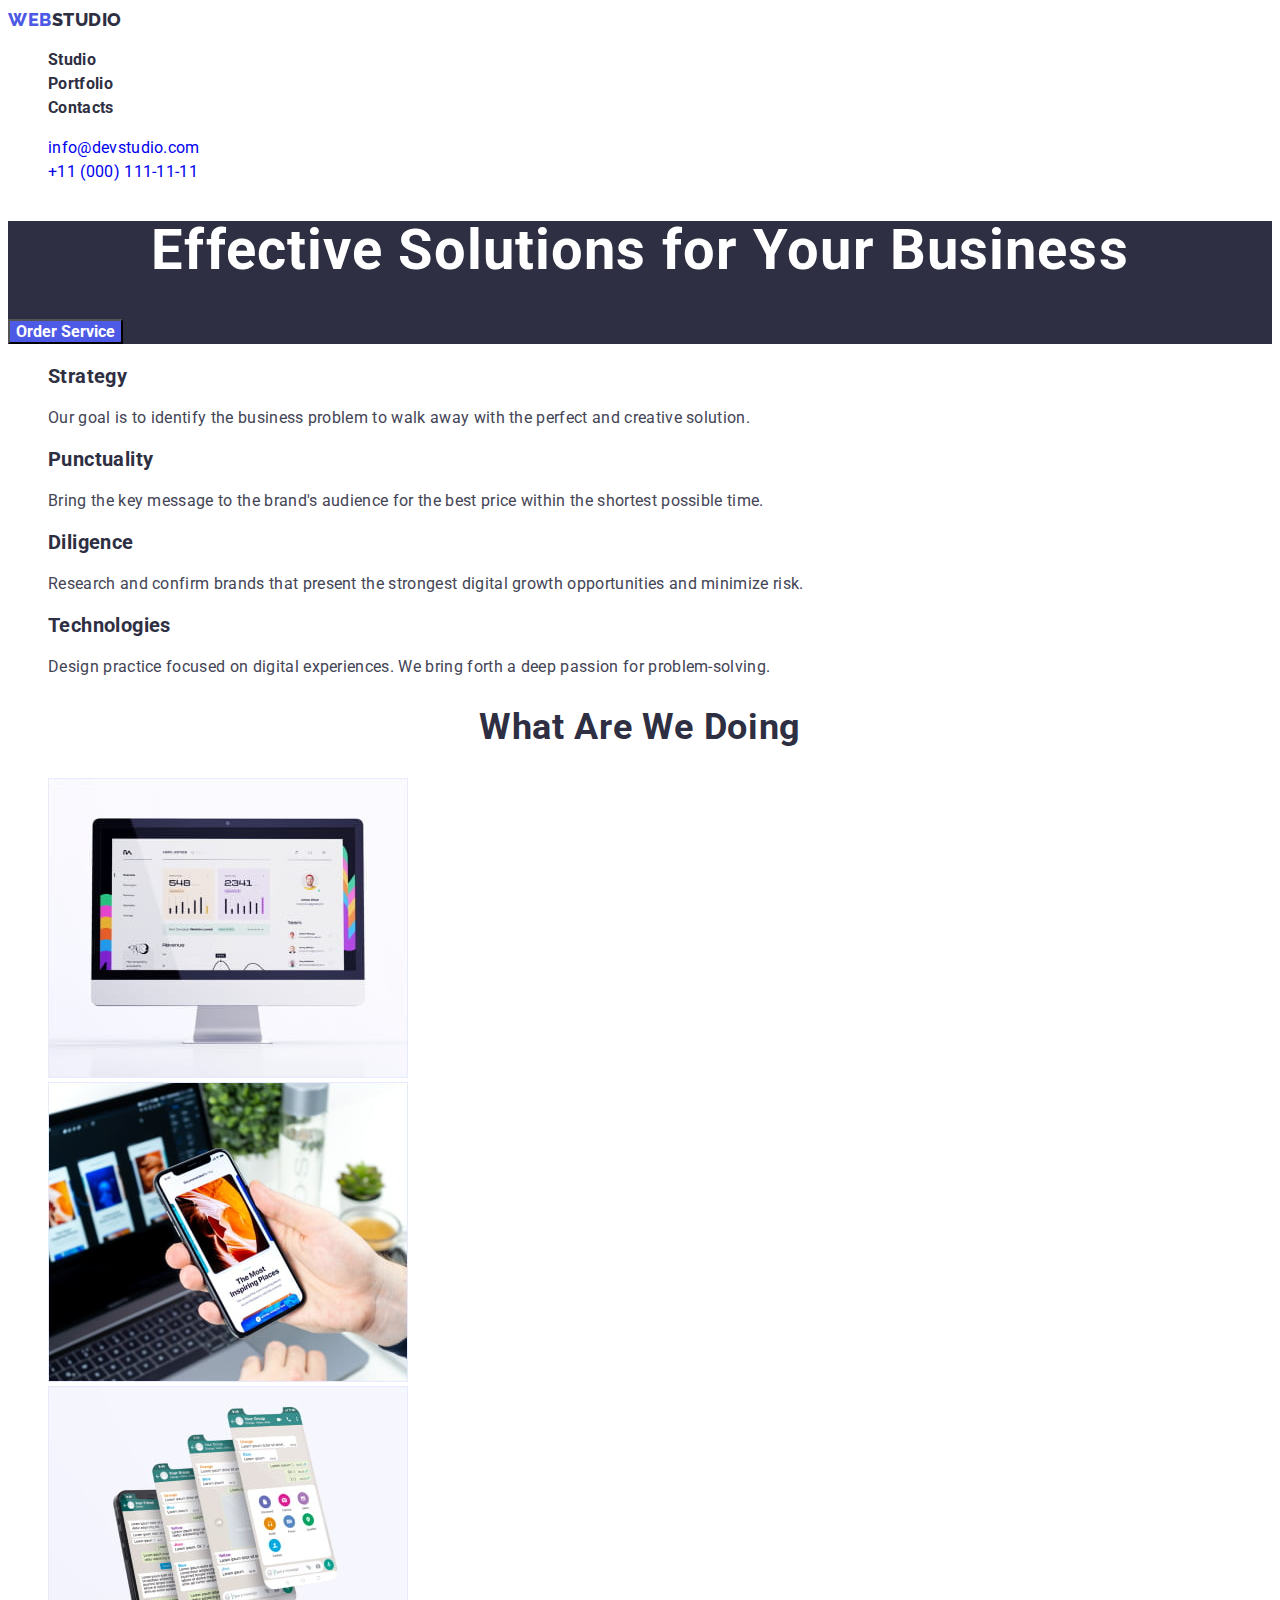
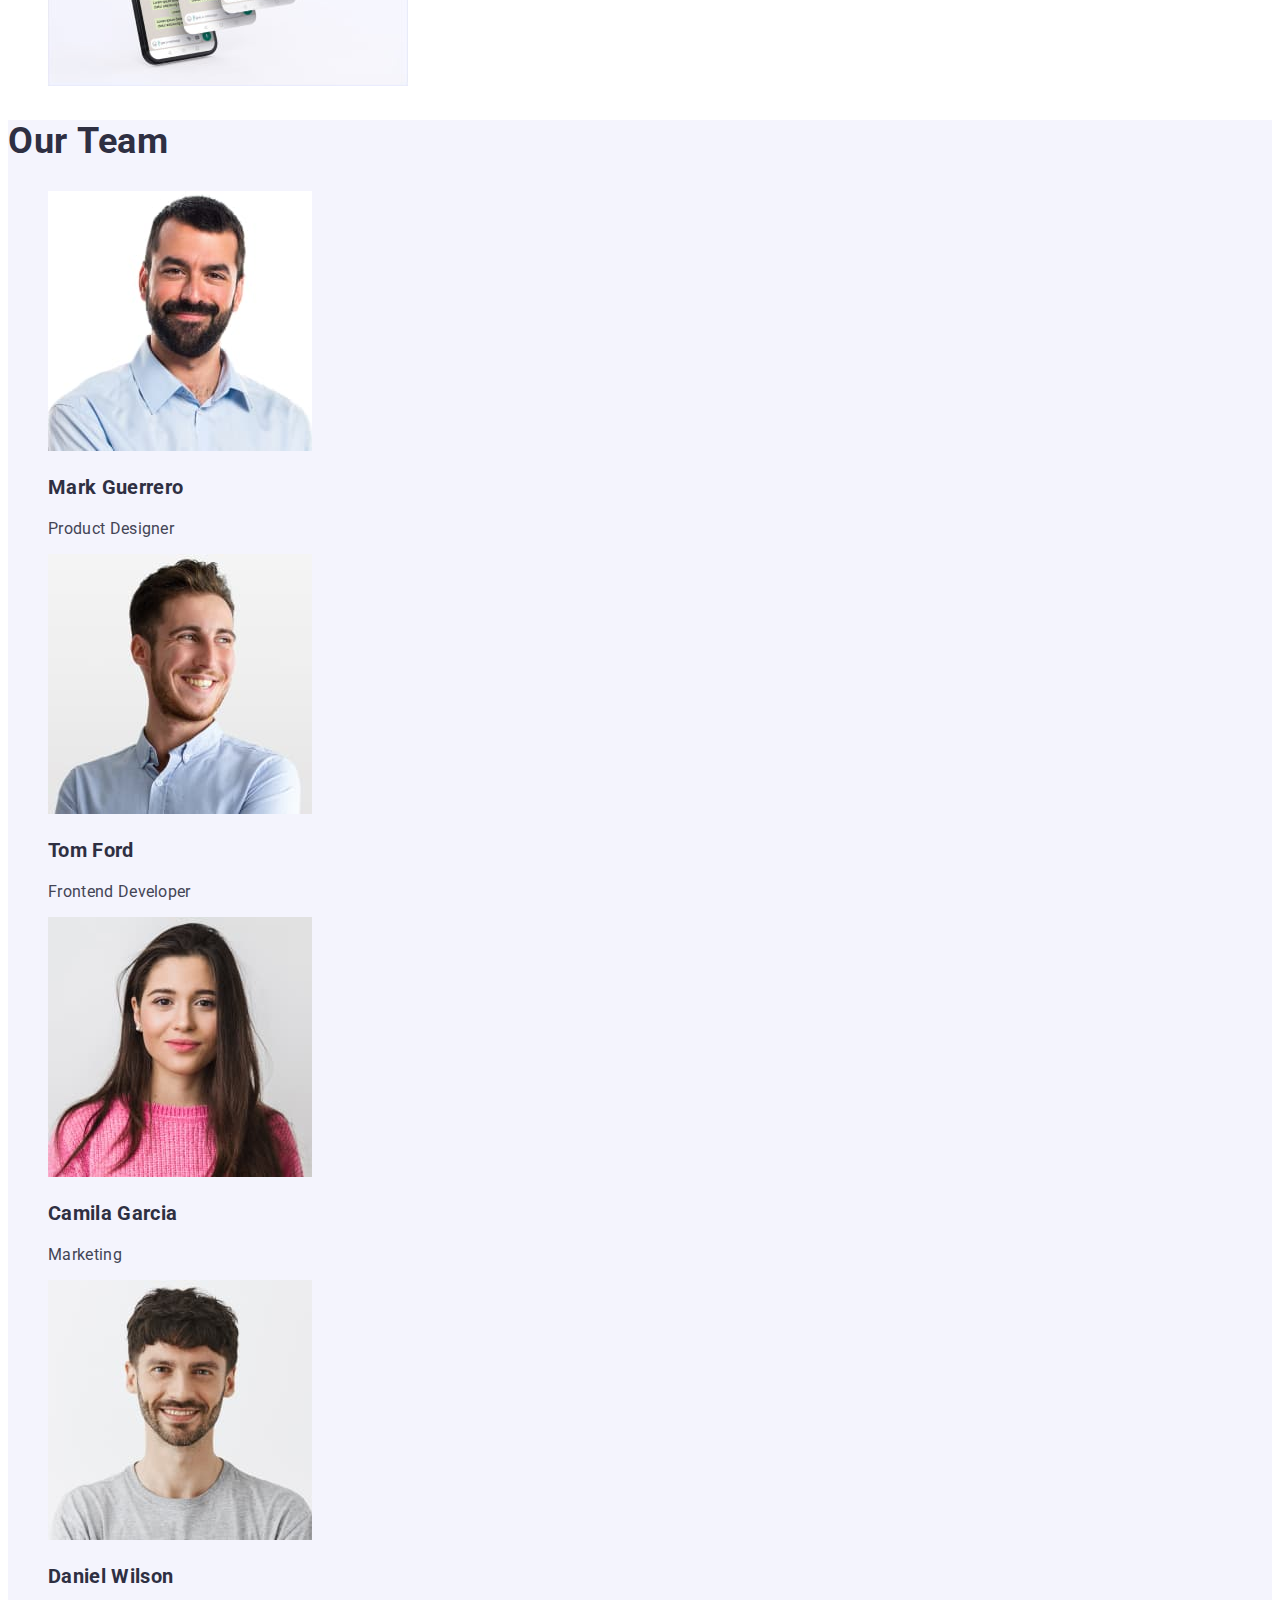
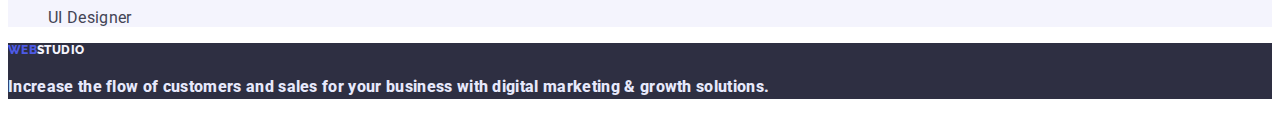
==== commit 020ce596: "updateafterfeedback" ====
--- a/index.html
+++ b/index.html
@@ -61,7 +61,7 @@
 					</li>
 				</ul>
 			</section>
-			<section>
+			<section class="our-work">
 				<h2 class="explination-list">What are we doing</h2>
 				<ul>
 					<li class="picture list">
@@ -75,7 +75,7 @@
 					</li>
 				</ul>
 			</section>
-			<section>
+			<section class="team-section">
 				<h2 class="team-title">Our Team</h2>
 				<ul>
 					<li class="team list">
--- a/css/styles.css
+++ b/css/styles.css
@@ -1,18 +1,27 @@
 
 :root {
---primary-color: #434455;
---color: #2E2F42;
---color: #4D5AE5;
-    
-    font-family: 'Roboto';
-    font-style: normal;
-    font-weight: 600;
-    font-size: 12px;
-    line-height: 1.3;
+--primary-brand: #4D5AE5;
+--dark: #2E2F42;
+--text: #434455;
+--success: #31d0aa;
+--subtle-text:#8e8f99;
+--accent:#e7e9fc;
+--ligt:#F4F4FD;
+--button-active:#404bbf;
+--white-text-color:#ffffff;
+
+--main-font: Roboto, sans-serif;
+--secondary-font:Raleway, sans-serif;
+
 
 }
 
 body {
+    background-color: var(--white-text-color);
+    color: var(--text);
+    font-family: var(--main-font);
+    font-size: 16px;
+    letter-spacing: 0.02em;
     
 }
 .list {list-style: none;}
@@ -31,7 +40,6 @@
 
 .logo-main { 
 font-family: 'Raleway';
-    font-style: normal;
     font-weight: 800;
     font-size: 18px;
     line-height: 1.33;
@@ -49,13 +57,15 @@
 .studio-logo {color: #2E2F42;}
 
 
-.header-list {}
+.header-list {
+    
+    
+}
 
 .header-link {
     background-color: #FFFFFF;
     font-family: 'Roboto';
-    font-style: normal;
-    font-weight: 600;
+    font-weight: 700;
     font-size: 16px;
     line-height: 1.5;
 
@@ -64,11 +74,12 @@
 
     /* NAVY BLUE */
     color: #2E2F42;
-}
-
-.header-link {
-
-}
+    
+}
+.header-link:hover {color: var(--primary-brand);}
+.heade-link:focus
+
+
 
 .link {
 
@@ -76,7 +87,6 @@
 
 .header-contact-info {
     font-family: 'Roboto';
-        font-style: normal;
         font-weight: 400;
         font-size: 16px;
         line-height: 1.5;
@@ -100,25 +110,18 @@
 /*------------HERO-------------*/
 
 .hero { background-color: #2E2F42; 
-        width: 1440px;
-        height: 603px;
-        left: 0px;
-        top: 72px;
+       
 }
 
 
 
 .solution {
     
-        width: 492px;
-        height: 120px;
-        left: 474px;
-        top: 264px;
+      
     
         /* Header 1 */
         font-family: 'Roboto';
-        font-style: normal;
-        font-weight: 600;
+        font-weight: 700;
         font-size: 56px;
         line-height: 1.07;
     
@@ -128,13 +131,27 @@
     
         color: #FFFFFF;
 }
+ .visually-hidden {
+    position: absolute;
+    width: 1px;
+    height: 1px;
+    margin: -1px;
+    border: 0;
+
+    white-space: nowrap;
+    clip-path: inset(100%);
+    clip: rect(0 0 0);
+    overflow: hidden;
+
+ }
+
 
 .hero-strategy {
-    color: #2E2F42;
-
+   }
+
+.hero-title {
 font-family: 'Roboto';
-    font-style: normal;
-    font-weight: 600;
+    font-weight: 700;
     font-size: 20px;
     line-height: 1,2;
 
@@ -143,17 +160,10 @@
 
     /* NAVY BLUE */
     color: #2E2F42;
-
-
-    /* Inside auto layout */
-    flex: none;
-    order: 0;
-    flex-grow: 0;}
+}
 
 .hero-pre-title {
-    
 font-family: 'Roboto';
-    font-style: normal;
     font-weight: 400;
     font-size: 16px;
     line-height: 1,5;
@@ -163,57 +173,23 @@
 
     /* SLATE */
     color: #434455;
-
-
-    /* Inside auto layout */
-    flex: none;
-    order: 1;
-    flex-grow: 0;}
-
-.hero-title {
+}
+
+
+
+.main-button {
+    
 font-family: 'Roboto';
-    font-style: normal;
-    font-weight: 600;
-    font-size: 20px;
-    line-height: 1,2;
-
-    /* identical to box height, or 120% */
-    letter-spacing: 0.02em;
-
-    /* NAVY BLUE */
-    color: #2E2F42;
-
-
-    /* Inside auto layout */
-    flex: none;
-    order: 0;
-    flex-grow: 0;
-
-
-}
-
-.main-button {
-    
-font-family: 'Roboto';
-    font-style: normal;
-    font-weight: 600;
+    font-weight: 700;
     font-size: 16px;
-    line-height: 19px;
+    line-height: 1,18;
 
     /* identical to box height */
     display: flex;
     align-items: center;
-    letter-spacing: 0.04em;
 
     color: #FFFFFF;
 
-
-    /* Inside auto layout */
-    flex: none;
-    order: 0;
-    flex-grow: 0;
-
-cursor: pointer;
 }
 
 
@@ -232,13 +208,13 @@
 
 
   /*-------What are we doing--------*/
-  
+  .our-work { }
+
+
   .explination-list {
-    color: #2E2F42;
-
-font-family: 'Roboto';
-    font-style: normal;
-    font-weight: 600;
+    
+    font-family: 'Roboto';
+    font-weight: 700;
     font-size: 36px;
     line-height: 1,1;
 
@@ -274,19 +250,22 @@
 .team-our-title {
 
 }
-   
+
+  .team-section { 
+background: #F4F4FD;
+
+
+  } 
 .team {
 
-    background: #F4F4FD;
-
+    
 }
 .team-title {
 /* Header 2 */
 font-family: 'Roboto';
-    font-style: normal;
-    font-weight: 600;
+    font-weight: 700;
     font-size: 36px;
-    line-height: 40px;
+    line-height: 1,11;
 
     /* identical to box height, or 111% */
  
@@ -301,10 +280,9 @@
 
 .team-title-first{ 
     font-family: 'Roboto';
-        font-style: normal;
-        font-weight: 600;
+        font-weight: 700;
         font-size: 20px;
-        line-height: 24px;
+        line-height: 1,2;
     
        
     
@@ -312,31 +290,23 @@
         color: #2E2F42;
     
     
-        /* Inside auto layout */
-        flex: none;
-        order: 0;
-        flex-grow: 0;
+   
 
 
 }
 .team-pre-title {
 font-family: 'Roboto';
-    font-style: normal;
     font-weight: 400;
     font-size: 16px;
-    line-height: 24px;
+    line-height: 1,5;
 
     
 
     /* SLATE */
-    color: #434455;
-
-
-    /* Inside auto layout */
-    flex: none;
-    order: 1;
-    flex-grow: 0;
-}
+    color: #434455;}
+
+
+
 
 /*------FOOTER---------*/
 
@@ -345,30 +315,22 @@
 }
 .end-word {
 
-
-
-    /* Body */
-    font-family: 'Roboto';
-    font-style: normal;
-    font-weight: 400;
+    font-family: 'Roboto';
+    font-weight: 800;
     font-size: 16px;
     line-height: 1.5;
 
-    /* or 150% */
-    letter-spacing: 0.02em;
-
-    /* CORNFLOWER */
+  
+    letter-spacing: 0.02em;
+
     color: #E7E9FC;
         
 }
 
 .footer-logo {
 
-    width: 44px;
-    height: 24px;
 
     font-family: 'Raleway';
-    font-style: normal;
     font-weight: 800;
     font-size: 12px;
     line-height: 1.3;
@@ -385,13 +347,16 @@
 
 .logo-footer {
     color: #F4F4FD;
+    font-family: 'Raleway';
+    font-weight: 800;
+    font-size: 12px;
+    line-height: 1.3;
 }
 
 /*-------HEADER PORTFOLIO*/
 
 .logo-portfolio {
     font-family: 'Raleway';
-    font-style: normal;
     font-weight: 800;
     font-size: 18px;
     line-height: 1.33;
@@ -413,8 +378,7 @@
 .header-list-portfolio {
     background-color: #FFFFFF;
     font-family: 'Roboto';
-        font-style: normal;
-        font-weight: 600;
+        font-weight: 700;
         font-size: 16px;
         line-height: 1.5;
     
@@ -426,8 +390,7 @@
 }
 .studio-title {
     font-family: 'Roboto';
-font-style: normal;
-font-weight: 600;
+font-weight: 700;
 font-size: 16px;
 line-height: 1.5;
 
@@ -446,7 +409,6 @@
 
 .contact-inf {
     font-family: 'Roboto';
-        font-style: normal;
         font-weight: 400;
         font-size: 16px;
         line-height: 1.5;
@@ -462,44 +424,43 @@
 .tel {}
 
 /*--------MAIN---------*/
+  .button {
+        color: #4D5AE5;
+        cursor: pointer;
+        color: #4D5AE5;
+            font-family: 'Roboto';
+            font-weight: 700;
+            font-size: 12px;
+            line-height: 1.3;
+        
+            display: flex;
+            align-items: center;
+            text-align: center;
+            letter-spacing: 0.04em;
+
+    }
 
 .button-list {
     
-
-    font-family: 'Roboto';
-        font-style: normal;
-        font-weight: 600;
-        font-size: 12px;
-        line-height: 1.3;
-    
-        /* identical to box height, or 150% */
-        display: flex;
-        align-items: center;
-        text-align: center;
-        letter-spacing: 0.04em;
-    
-        /* IRIS */
-        color: #4D5AE5;
-        cursor: pointer; }
+     }
 
 .button-list :hover {
-      color: #4D5AE5;
+    color:#4D5AE5;
+     background-color: #4D5AE5;
+     color: #FFFFFF;
       
     }
     
-
     .button-list :focus {
-       color: #4D5AE5;
+       background-color: #4D5AE5;
+        color: #FFFFFF;
     }
-    .button {
-        color: #4D5AE5;
-
-    }
+
+  
 
     .menu-title {
 font-family: 'Roboto';
-    font-style: normal;
-    font-weight: 600;
+    font-weight: 700;
     font-size: 20px;
     line-height: 1.2;
 
@@ -518,7 +479,6 @@
 
     .pre-menu-title {
     font-family: 'Roboto';
-        font-style: normal;
         font-weight: 400;
         font-size: 16px;
         line-height: 1.5;
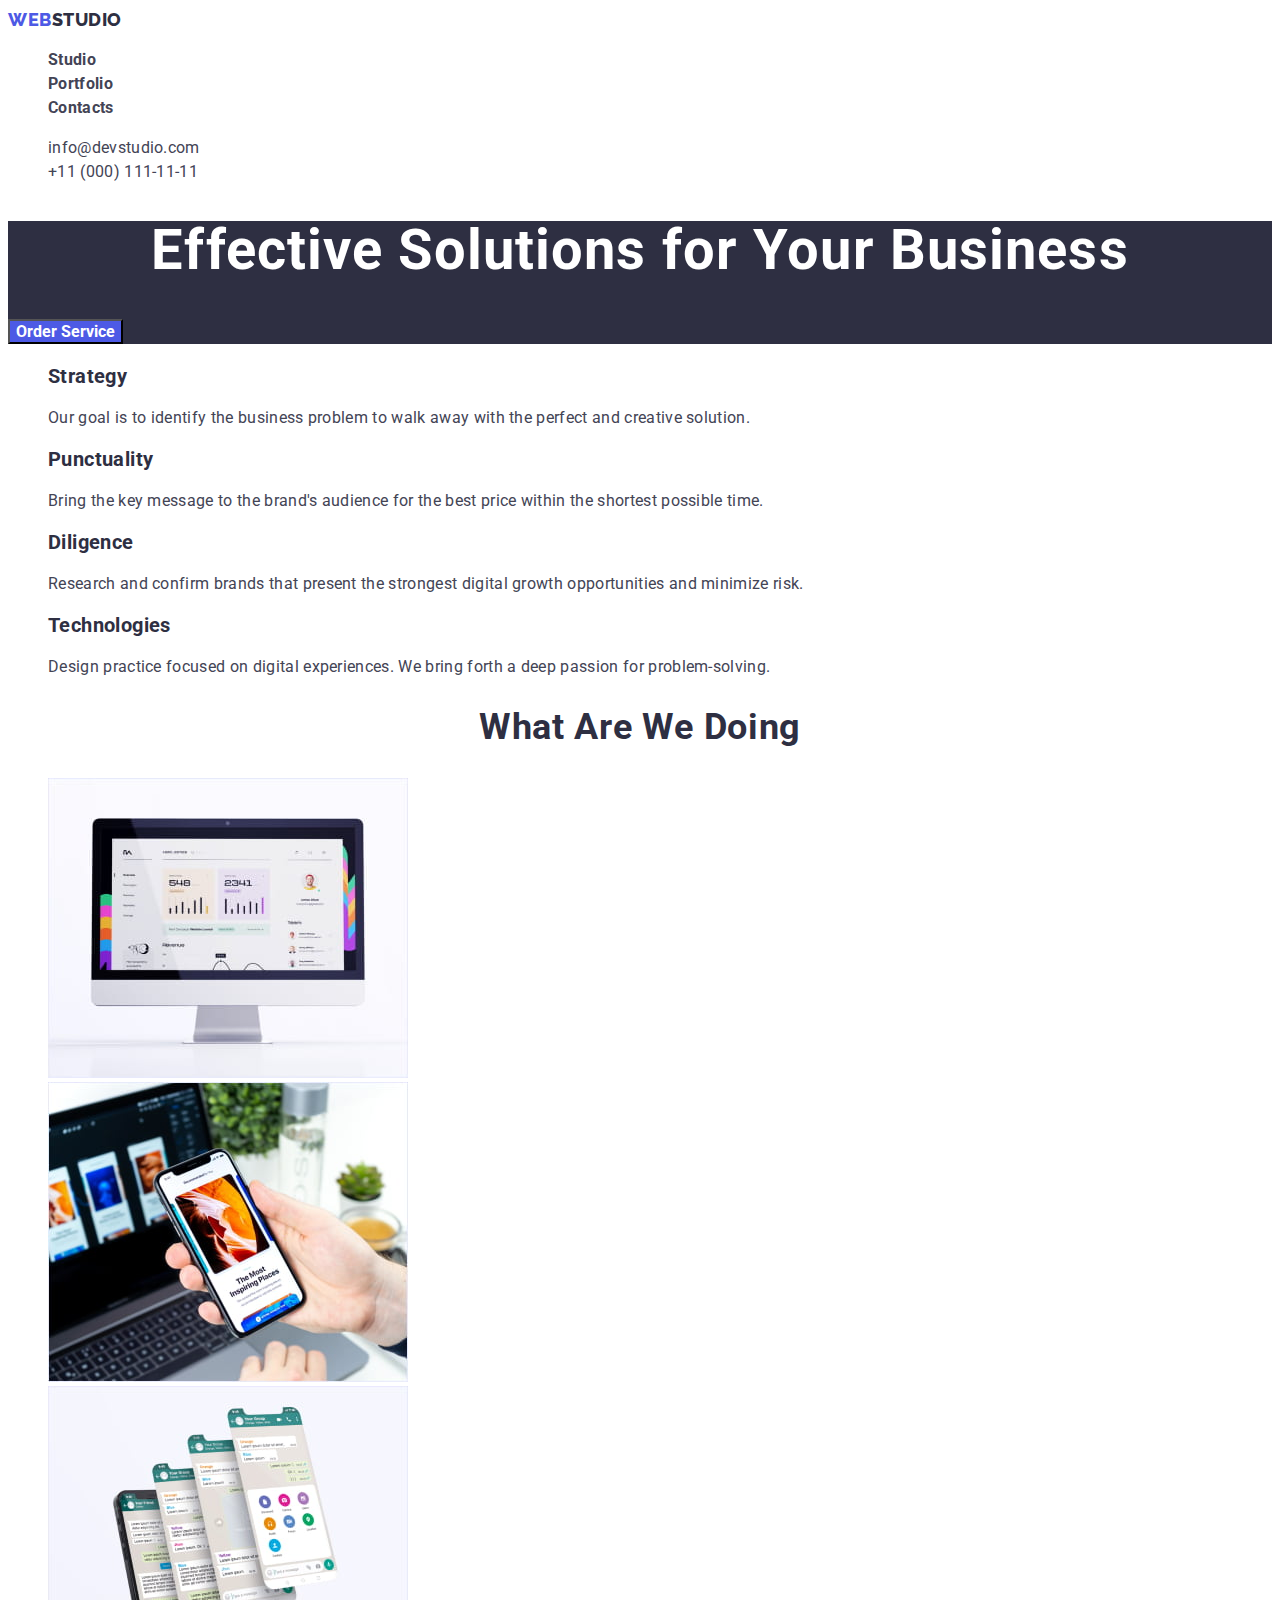
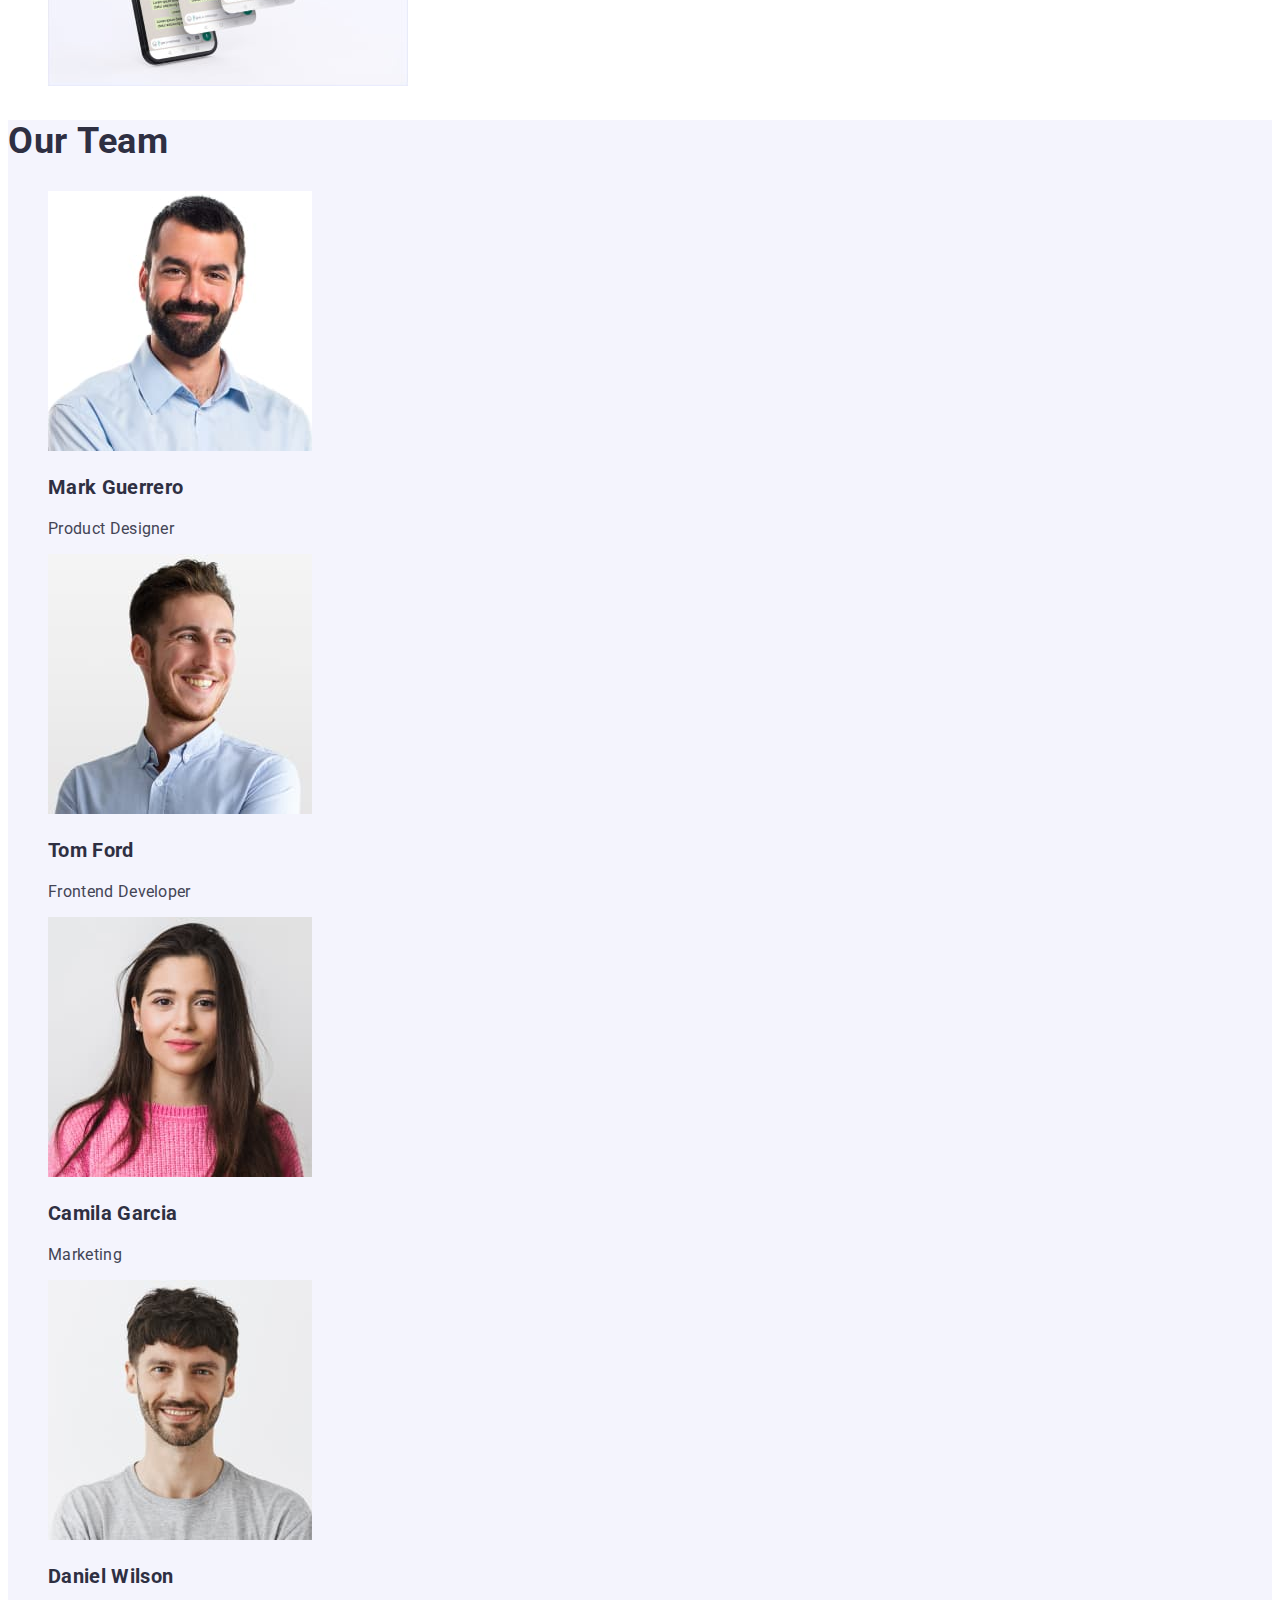
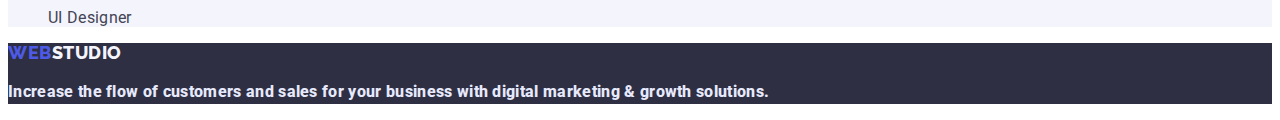
==== commit c2fec218: "finalupdateafterfeetback" ====
--- a/index.html
+++ b/index.html
@@ -27,8 +27,8 @@
 			</nav>
 
       				<ul class="header-contact-info list">
-					<li class="header-email"><a class="link" href="mailto:info@devstudio.com">info@devstudio.com</a></li>
-					<li class="header-tel"><a class="link" href="tel:+110001111111">+11 (000) 111-11-11</a></li>
+					<li class="header-email"><a class="mailto link" href="mailto:info@devstudio.com">info@devstudio.com</a></li>
+					<li class="header-tel"><a class="tel link" href="tel:+110001111111">+11 (000) 111-11-11</a></li>
 				</ul>
 
 		</header>
--- a/css/styles.css
+++ b/css/styles.css
@@ -37,9 +37,12 @@
     
        
 .header-navigation {}
+.logo-main {
+    
+}
 
 .logo-main { 
-font-family: 'Raleway';
+    font-family: 'Raleway';
     font-weight: 800;
     font-size: 18px;
     line-height: 1.33;
@@ -77,7 +80,7 @@
     
 }
 .header-link:hover {color: var(--primary-brand);}
-.heade-link:focus
+.header-link:focus {color: var(--accent);}
 
 
 
@@ -90,11 +93,19 @@
         font-weight: 400;
         font-size: 16px;
         line-height: 1.5;
+        
     
         /* identical to box height, or 150% */
         letter-spacing: 0.02em;
-
-}
+        }
+
+.mailto:hover {color: var(--primary-brand);}
+.mailto:focus {color: var(--accent);}
+
+.tel:hover:hover {color: var(--primary-brand);}
+.tel:focus {color: var(--accent);}
+
+
 
 
 
@@ -311,7 +322,40 @@
 /*------FOOTER---------*/
 
 .footer {
-    background: #2E2F42;
+    background: #2E2F42;}
+
+.footer-logo {
+font-family: 'Raleway';
+    font-style: normal;
+    font-weight: 800;
+    font-size: 18px;
+    line-height: 1.16;
+
+    /* identical to box height */
+    display: flex;
+    align-items: center;
+    letter-spacing: 0.03em;
+    text-transform: uppercase;
+
+    /* IRIS */
+    color: #4D5AE5;
+}
+
+.logo-footer {
+    font-family: 'Raleway';
+        font-style: normal;
+        font-weight: 800;
+        font-size: 18px;
+        line-height: 1.16;
+    
+        /* identical to box height */
+        display: flex;
+        align-items: center;
+        letter-spacing: 0.03em;
+        text-transform: uppercase;
+    
+        /* CLOUD */
+        color: #F4F4FD;
 }
 .end-word {
 
@@ -327,13 +371,13 @@
         
 }
 
-.footer-logo {
-
-
+/*-------HEADER PORTFOLIO*/
+
+.logo-portfolio {
     font-family: 'Raleway';
     font-weight: 800;
-    font-size: 12px;
-    line-height: 1.3;
+    font-size: 18px;
+    line-height: 1.33;
 
     /* identical to box height, or 133% */
     display: flex;
@@ -343,32 +387,6 @@
 
     /* IRIS */
     color: #4D5AE5;
-}
-
-.logo-footer {
-    color: #F4F4FD;
-    font-family: 'Raleway';
-    font-weight: 800;
-    font-size: 12px;
-    line-height: 1.3;
-}
-
-/*-------HEADER PORTFOLIO*/
-
-.logo-portfolio {
-    font-family: 'Raleway';
-    font-weight: 800;
-    font-size: 18px;
-    line-height: 1.33;
-
-    /* identical to box height, or 133% */
-    display: flex;
-    align-items: center;
-    letter-spacing: 0.03em;
-    text-transform: uppercase;
-
-    /* IRIS */
-    color: #4D5AE5;
 
 }
 .logo-studio {
@@ -427,11 +445,11 @@
   .button {
         color: #4D5AE5;
         cursor: pointer;
-        color: #4D5AE5;
+       
             font-family: 'Roboto';
             font-weight: 700;
-            font-size: 12px;
-            line-height: 1.3;
+            font-size: 16px;
+            line-height: 1.5;
         
             display: flex;
             align-items: center;
@@ -439,10 +457,9 @@
             letter-spacing: 0.04em;
 
     }
-
-.button-list {
-    
-     }
+    
+
+.button-list-portfolio { }
 
 .button-list :hover {
     color:#4D5AE5;
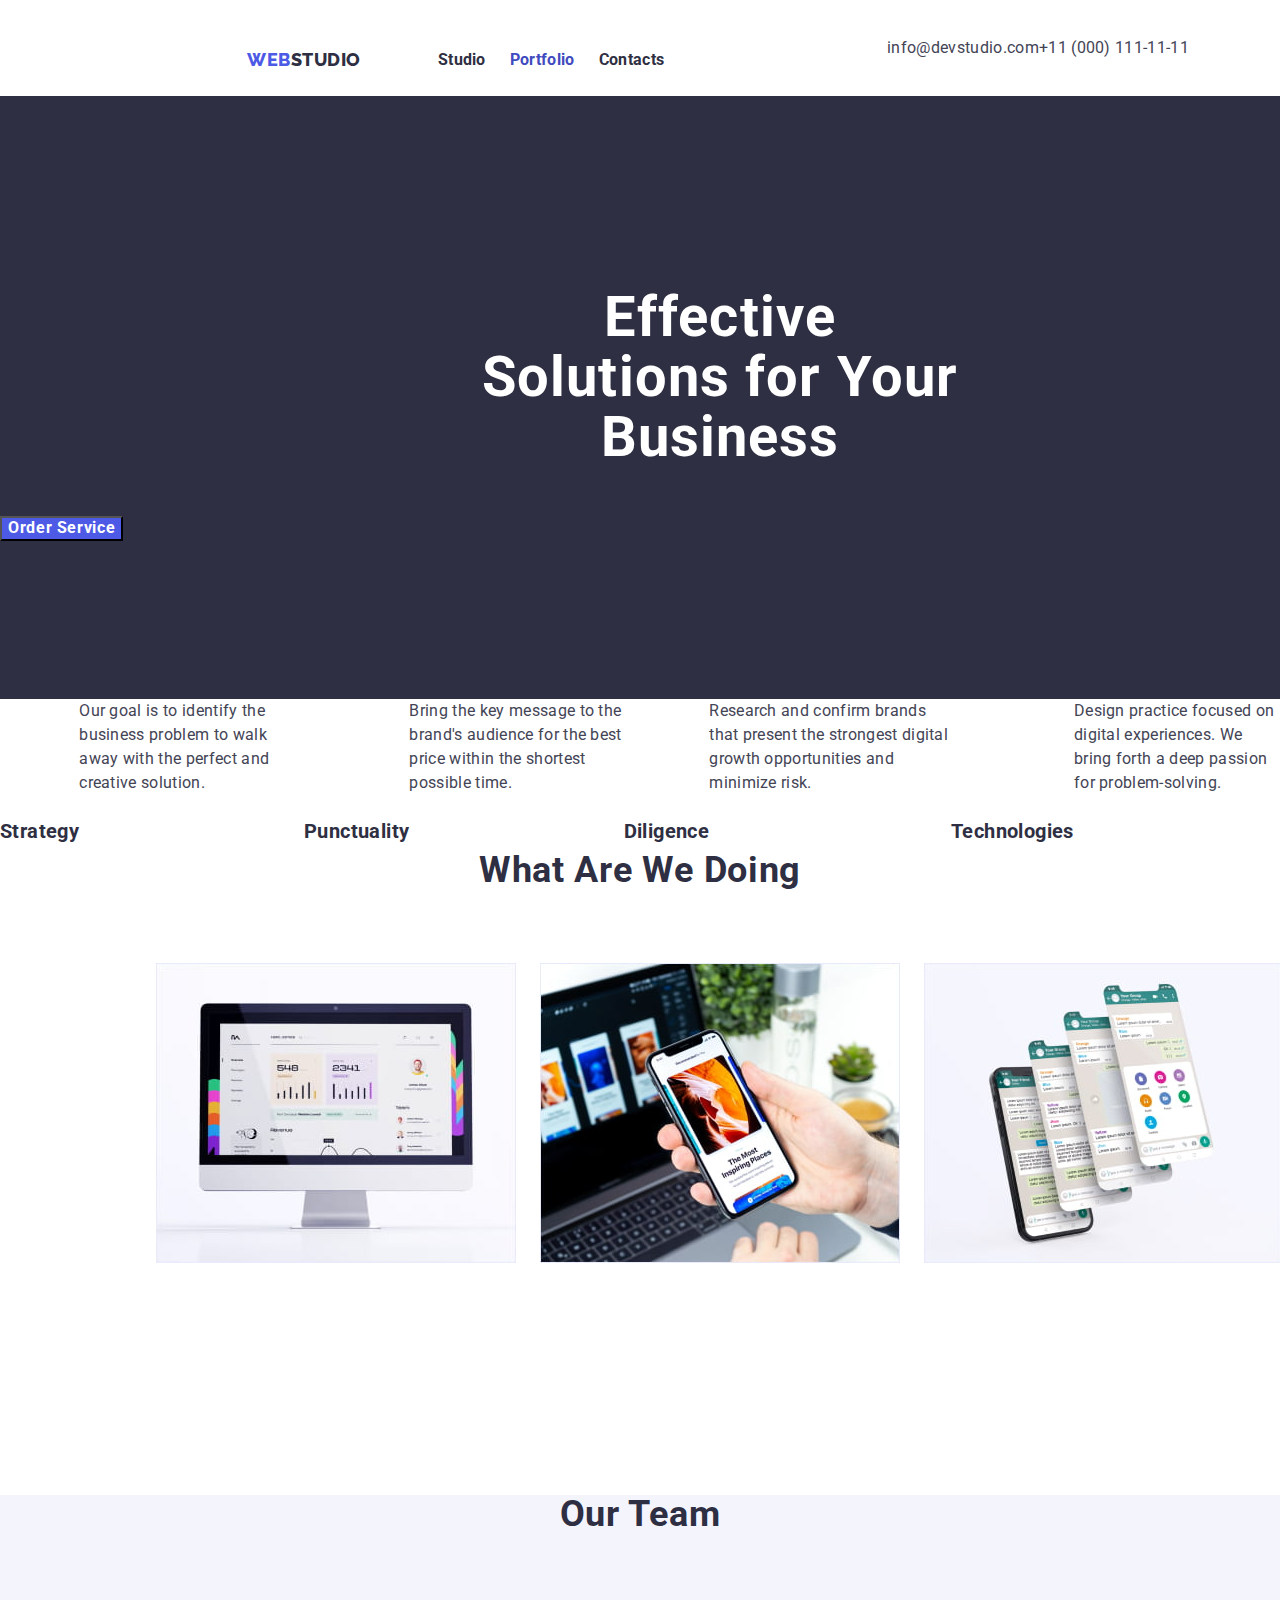
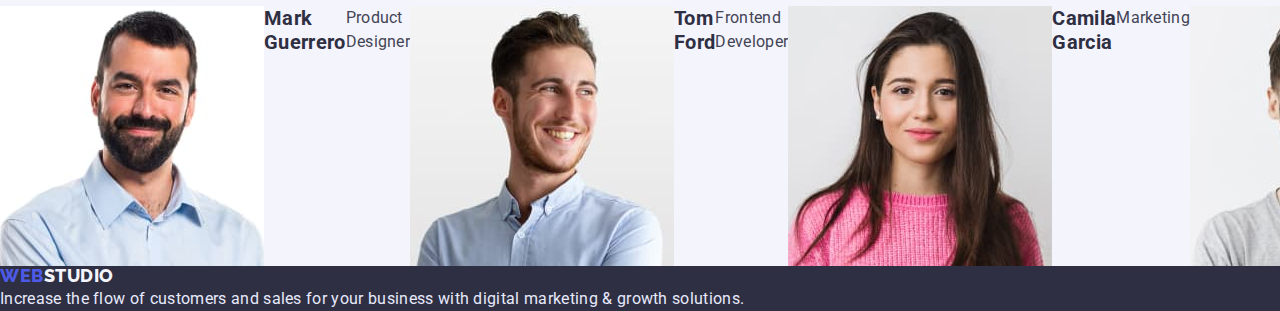
==== commit 8cdb6a6b: "lastadding" ====
--- a/index.html
+++ b/index.html
@@ -8,39 +8,45 @@
 		<link rel="preconnect" href="https://fonts.googleapis.com">
 		<link rel="preconnect" href="https://fonts.gstatic.com" crossorigin>
 		<link href="https://fonts.googleapis.com/css2?family=Raleway:wght@800&family=Roboto:wght@400;500;700&display=swap" rel="stylesheet">
+		<link rel="stylesheet" href="//cdnjs.cloudflare.com/ajax/libs/modern-normalize/1.1.0/modern-normalize.min.css"/>
 		<link rel="stylesheet" href="./css/styles.css" />
+		
 		
 		
 	</head>
 
 	<body class="site-body">
 		<header class="header">
+			<div class="container">
 			<nav class="header-navigation">
 				<a class="logo-main link" href="./index.html"><span class="first-logo">WEB</span><span class="studio-logo">STUDIO</span></a>
 
 				<ul class="header-list list">
 					<li class="header-item"><a class="header-link link" href="./index.html">Studio</a></li>
-					<li class="header-item"><a class="header-link link" href="./portfolio.html">Portfolio</a></li>
+					<li class="header-item"><a class="header-link current link" href="./portfolio.html">Portfolio</a></li>
 					<li class="header-item"><a class="header-link link" href="">Contacts</a></li>
 				</ul>
+				
 
 			</nav>
+			
 
       				<ul class="header-contact-info list">
-					<li class="header-email"><a class="mailto link" href="mailto:info@devstudio.com">info@devstudio.com</a></li>
-					<li class="header-tel"><a class="tel link" href="tel:+110001111111">+11 (000) 111-11-11</a></li>
+					<li class="header-email"><a class="contact-link link" href="mailto:info@devstudio.com">info@devstudio.com</a></li>
+					<li class="header-tel"><a class="contact-link link" href="tel:+110001111111">+11 (000) 111-11-11</a></li>
 				</ul>
-
+			
+			</div>
 		</header>
 
 		<main>
 			<section class="hero">
 				<h1 class="solution">Effective Solutions for Your Business</h1>
-				<button class="main-button" type="button"> Order Service</button>
+				<button class="main-button"type="button">Order Service</button>
 			</section>
 			<section>
-				<h2 class="visually-hidden"></h2>
-				<ul>
+				<h2 class="visually-hidden">business goal</h2>
+				<ul class="list">
 					<li class="hero-strategy list">
 						<h3 class="hero-title">Strategy</h3>
 						<p class="hero-pre-title"> Our goal is to identify the business problem to walk away with the perfect and creative solution. </p>
@@ -61,23 +67,29 @@
 					</li>
 				</ul>
 			</section>
+			
 			<section class="our-work">
 				<h2 class="explination-list">What are we doing</h2>
 				<ul>
-					<li class="picture list">
+					<div class="aboutwork">
+					<li class="pictureone list">
 						<img src="./img/what-are-we-doing/Rectangle71.jpg" alt="monitor" width="360" />
 					</li>
-					<li class="picture list">
+					<li class="picturetwo list">
 						<img src="./img/what-are-we-doing/Rectangle72.jpg" alt="app" width="360" />
 					</li>
-					<li class="picture list">
+					<li class="picturethree list">
 						<img src="./img/what-are-we-doing/Rectangle73.jpg" alt="mobilephone" width="360" />
 					</li>
+				</div>
+				
 				</ul>
 			</section>
+		
 			<section class="team-section">
 				<h2 class="team-title">Our Team</h2>
 				<ul>
+				<div class="teamcontainer">
 					<li class="team list">
 						<img src="./img/our-team/img.jpg" alt="male" width="264" />
 						<h3 class="team-title-first">Mark Guerrero</h3>
@@ -101,6 +113,7 @@
 						<h3 class="team-title-first">Daniel Wilson</h3>
 						<p class="team-pre-title">UI Designer</p>
 					</li>
+				</div>
 				</ul>
 			</section>
 		</main>
@@ -110,6 +123,7 @@
 			<p class="end-word"> Increase the flow of customers and sales for your business with digital marketing & growth solutions. </p>
 		</footer>
 	</body>
+	
 </html>
 
 
--- a/css/styles.css
+++ b/css/styles.css
@@ -13,8 +13,21 @@
 --main-font: Roboto, sans-serif;
 --secondary-font:Raleway, sans-serif;
 
-
-}
+}
+
+p, 
+h1,
+h2, 
+h3, 
+h4, 
+h5, 
+h6 {margin: 0;}
+ul, ol {margin: 0; padding-left: 0;}
+img {
+    display: block;
+}
+
+
 
 body {
     background-color: var(--white-text-color);
@@ -24,26 +37,50 @@
     letter-spacing: 0.02em;
     
 }
+
+
 .list {list-style: none;}
 
 .link {
     text-decoration: none ;
 }
+
+.container {
+    width: 1158px;
+    padding: 0 30px;
+    margin: 0 auto;} 
 /* --------------HEADER---------------*/
 .header {
      background: #FFFFFF;
 
-}
-    
+
+}
+.header .container {
+        display: flex;
+        align-items: center;
+    }
        
-.header-navigation {}
-.logo-main {
-    
+.header-list {
+    display: flex;
+    align-items: center;
+    gap: 24px;
+    
+}
+    
+.header-navigation {
+    display: flex;
+    align-items: center;
+    margin-right: auto;
+    
+}
+.header-item {
+  
+    padding-top: 24px;
 }
 
 .logo-main { 
-    font-family: 'Raleway';
-    font-weight: 800;
+    font-family: Raleway;
+     font-weight: 800;
     font-size: 18px;
     line-height: 1.33;
 
@@ -51,23 +88,25 @@
     display: flex;
     align-items: center;
     letter-spacing: 0.03em;
-    text-transform: uppercase;}
+    text-transform: uppercase;
+    padding-top: 24px;
+    padding-left: 156px;
+    padding-bottom: 24px;
+    margin-right: 77px;
+}
     
       .first-logo {
-        color: #4D5AE5; } 
+        color: #4D5AE5;
+    padding-top: 24px; } 
        
 
-.studio-logo {color: #2E2F42;}
-
-
-.header-list {
-    
-    
-}
+.studio-logo {color: #2E2F42;
+ padding-top: 24px;
+}
+ 
 
 .header-link {
-    background-color: #FFFFFF;
-    font-family: 'Roboto';
+    
     font-weight: 700;
     font-size: 16px;
     line-height: 1.5;
@@ -78,60 +117,78 @@
     /* NAVY BLUE */
     color: #2E2F42;
     
+    
+    
+    
 }
 .header-link:hover {color: var(--primary-brand);}
 .header-link:focus {color: var(--accent);}
 
 
 
-.link {
-
-   color: #434455;}
-
+.current {
+    color: var(--button-active);
+
+}
 .header-contact-info {
-    font-family: 'Roboto';
+    display: flex;
+    align-items: center;
+
+  
+  
+}
+
+.header-email {
+   
+  
+
+}
+.header-tel {
+    
+
+
+}
+
+.contact-link {
+    
         font-weight: 400;
         font-size: 16px;
         line-height: 1.5;
+        color: #434455;
+    
+        
         
     
         /* identical to box height, or 150% */
         letter-spacing: 0.02em;
         }
 
-.mailto:hover {color: var(--primary-brand);}
-.mailto:focus {color: var(--accent);}
-
-.tel:hover:hover {color: var(--primary-brand);}
-.tel:focus {color: var(--accent);}
-
-
-
-
-
-.header-email {color: #434455;
-    
-}
-
-.header-tel { color: #434455;
-  
+.contact-link:hover {color: var(--primary-brand);}
+.contact-link:focus {color: var(--accent);}
+
+
+
+
+
+
+/*------------HERO-------------*/
+
+.hero { background-color: #2E2F42; 
+        height: 603px;
+        width: 1440px;
+        left: 0px;
+        top: 72px;
+        border-radius: 0px;
+        
        
 }
 
-/*------------HERO-------------*/
-
-.hero { background-color: #2E2F42; 
-       
-}
-
 
 
 .solution {
     
-      
-    
         /* Header 1 */
-        font-family: 'Roboto';
+    
         font-weight: 700;
         font-size: 56px;
         line-height: 1.07;
@@ -141,6 +198,11 @@
         letter-spacing: 0.02em;
     
         color: #FFFFFF;
+        padding-top: 192px;
+        padding-right: 474px;
+        padding-left: 474px;
+        margin-bottom: 48px;
+    
 }
  .visually-hidden {
     position: absolute;
@@ -161,10 +223,10 @@
    }
 
 .hero-title {
-font-family: 'Roboto';
+
     font-weight: 700;
     font-size: 20px;
-    line-height: 1,2;
+    line-height: 1.2;
 
     /* identical to box height, or 120% */
     letter-spacing: 0.02em;
@@ -174,10 +236,10 @@
 }
 
 .hero-pre-title {
-font-family: 'Roboto';
+
     font-weight: 400;
     font-size: 16px;
-    line-height: 1,5;
+    line-height: 1.5;
 
     /* or 150% */
     letter-spacing: 0.02em;
@@ -185,38 +247,44 @@
     /* SLATE */
     color: #434455;
 }
-
+.hero-strategy {}
+
+
+.header .container {
+    display: flex;
+    align-items: center;
+}
 
 
 .main-button {
-    
-font-family: 'Roboto';
+
     font-weight: 700;
     font-size: 16px;
-    line-height: 1,18;
+    line-height: 1.18;
 
     /* identical to box height */
     display: flex;
     align-items: center;
+    letter-spacing: 0.04em;
 
     color: #FFFFFF;
-
-}
-
-
-.button-link :hover {
-color: #4D5AE5;
-
-    }
-     
-
-.button-link :focus {
-color:  #4D5AE5;
-}
-
-
-
-
+    background-color: #4D5AE5;
+    cursor: pointer;
+    
+
+}
+
+
+
+.button:hover,
+.button:focus {
+    background-color: #4D5AE5;
+    color: #F4F4FD;
+}
+
+.main-button :hover {background-color: #404bbf;}
+
+.main-button :focus {background-color: #404bbf;}
 
   /*-------What are we doing--------*/
   .our-work { }
@@ -224,10 +292,10 @@
 
   .explination-list {
     
-    font-family: 'Roboto';
+   
     font-weight: 700;
     font-size: 36px;
-    line-height: 1,1;
+    line-height: 1.1;
 
     /* identical to box height, or 111% */
     text-align: center;
@@ -235,28 +303,43 @@
     text-transform: capitalize;
 
     color: #2E2F42;
+    margin-bottom: 72px;
 
  }
-
-
-
-
-.main-button {
-    background: #4D5AE5;
-   
-cursor: pointer;}
-
-.button-list :hover {
-   color:#4D5AE5; 
-}
-
-
-.button-list :focus {
-   color:#4D5AE5; }
-
-   .button-list {
-    color: #FFFFFF;
-cursor: pointer;}
+ .aboutwork {
+        display: flex;
+    
+            width: 1128px;
+            height: 412px;
+            padding-left: 156px;
+            justify-content: space-between;
+
+
+    }
+    .pictureone {
+        width: 360px;
+        height: 300px;
+        margin-right: 24px;
+    
+    }
+        .picturetwo {
+            width: 360px;
+                height: 300px;
+                margin-right: 24px;
+
+        }
+                 .picturethree {
+                     width: 360px;
+                     height: 300px;
+                     padding-right: 156px;
+        
+                 }
+
+ .list {
+    display: flex;
+
+
+ }
 
 .team-our-title {
 
@@ -269,14 +352,21 @@
   } 
 .team {
 
-    
+
+
+    
+}
+.teamcontainer {
+    display: flex;
+    width: 1440px;
+
 }
 .team-title {
 /* Header 2 */
-font-family: 'Roboto';
+
     font-weight: 700;
     font-size: 36px;
-    line-height: 1,11;
+    line-height: 1.11;
 
     /* identical to box height, or 111% */
  
@@ -284,16 +374,31 @@
     text-transform: capitalize;
 
     color: #2E2F42;
-    
-  
-    
-}
+
+margin-top: 120px;
+margin-bottom: 72px;
+text-align: center;}
+    
+    
+   
+    
+ .hero-title {
+    padding-top: 120px;
+    
+        margin-bottom: 8px;
+        gap: 24px;
+
+ } 
+ .hero-pre-title {
+
+ }
+    
+
 
 .team-title-first{ 
-    font-family: 'Roboto';
-        font-weight: 700;
+    
         font-size: 20px;
-        line-height: 1,2;
+        line-height: 1.2;
     
        
     
@@ -306,10 +411,10 @@
 
 }
 .team-pre-title {
-font-family: 'Roboto';
+
     font-weight: 400;
     font-size: 16px;
-    line-height: 1,5;
+    line-height: 1.5;
 
     
 
@@ -325,8 +430,7 @@
     background: #2E2F42;}
 
 .footer-logo {
-font-family: 'Raleway';
-    font-style: normal;
+    font-family: Raleway;
     font-weight: 800;
     font-size: 18px;
     line-height: 1.16;
@@ -342,9 +446,7 @@
 }
 
 .logo-footer {
-    font-family: 'Raleway';
-        font-style: normal;
-        font-weight: 800;
+   
         font-size: 18px;
         line-height: 1.16;
     
@@ -358,44 +460,20 @@
         color: #F4F4FD;
 }
 .end-word {
-
-    font-family: 'Roboto';
-    font-weight: 800;
-    font-size: 16px;
+    
     line-height: 1.5;
 
-  
-    letter-spacing: 0.02em;
-
     color: #E7E9FC;
         
 }
 
 /*-------HEADER PORTFOLIO*/
-
-.logo-portfolio {
-    font-family: 'Raleway';
-    font-weight: 800;
-    font-size: 18px;
-    line-height: 1.33;
-
-    /* identical to box height, or 133% */
-    display: flex;
-    align-items: center;
-    letter-spacing: 0.03em;
-    text-transform: uppercase;
-
-    /* IRIS */
-    color: #4D5AE5;
-
-}
 .logo-studio {
     color: #2E2F42;
 }
 
 .header-list-portfolio {
     background-color: #FFFFFF;
-    font-family: 'Roboto';
         font-weight: 700;
         font-size: 16px;
         line-height: 1.5;
@@ -406,8 +484,10 @@
         /* NAVY BLUE */
         color: #2E2F42;
 }
+.contact-inf {
+    display: flex;
+}
 .studio-title {
-    font-family: 'Roboto';
 font-weight: 700;
 font-size: 16px;
 line-height: 1.5;
@@ -426,7 +506,7 @@
 .contacts-title {}
 
 .contact-inf {
-    font-family: 'Roboto';
+
         font-weight: 400;
         font-size: 16px;
         line-height: 1.5;
@@ -437,14 +517,12 @@
         /* SLATE */
         color: #434455;
 }
-.mailto {}
-
-.tel {}
 
 /*--------MAIN---------*/
   .button {
         color: #4D5AE5;
         cursor: pointer;
+        background-color: #F4F4FD;;
        
             font-family: 'Roboto';
             font-weight: 700;
@@ -459,24 +537,22 @@
     }
     
 
-.button-list-portfolio { }
-
 .button-list :hover {
     color:#4D5AE5;
      background-color: #4D5AE5;
-     color: #FFFFFF;
+     color: #F4F4FD;
       
     }
     
     .button-list :focus {
        background-color: #4D5AE5;
-        color: #FFFFFF;
+        color: #F4F4FD;
     }
 
   
 
     .menu-title {
-font-family: 'Roboto';
+
     font-weight: 700;
     font-size: 20px;
     line-height: 1.2;
@@ -486,16 +562,10 @@
 
     /* NAVY BLUE */
     color: #2E2F42;
-
-
-    /* Inside auto layout */
-    flex: none;
-    order: 0;
-    flex-grow: 0;
     }
 
     .pre-menu-title {
-    font-family: 'Roboto';
+
         font-weight: 400;
         font-size: 16px;
         line-height: 1.5;
@@ -506,11 +576,6 @@
         /* SLATE */
         color: #434455;
     
-    
-        /* Inside auto layout */
-        flex: none;
-        order: 1;
-        flex-grow: 0;
     }
         
 
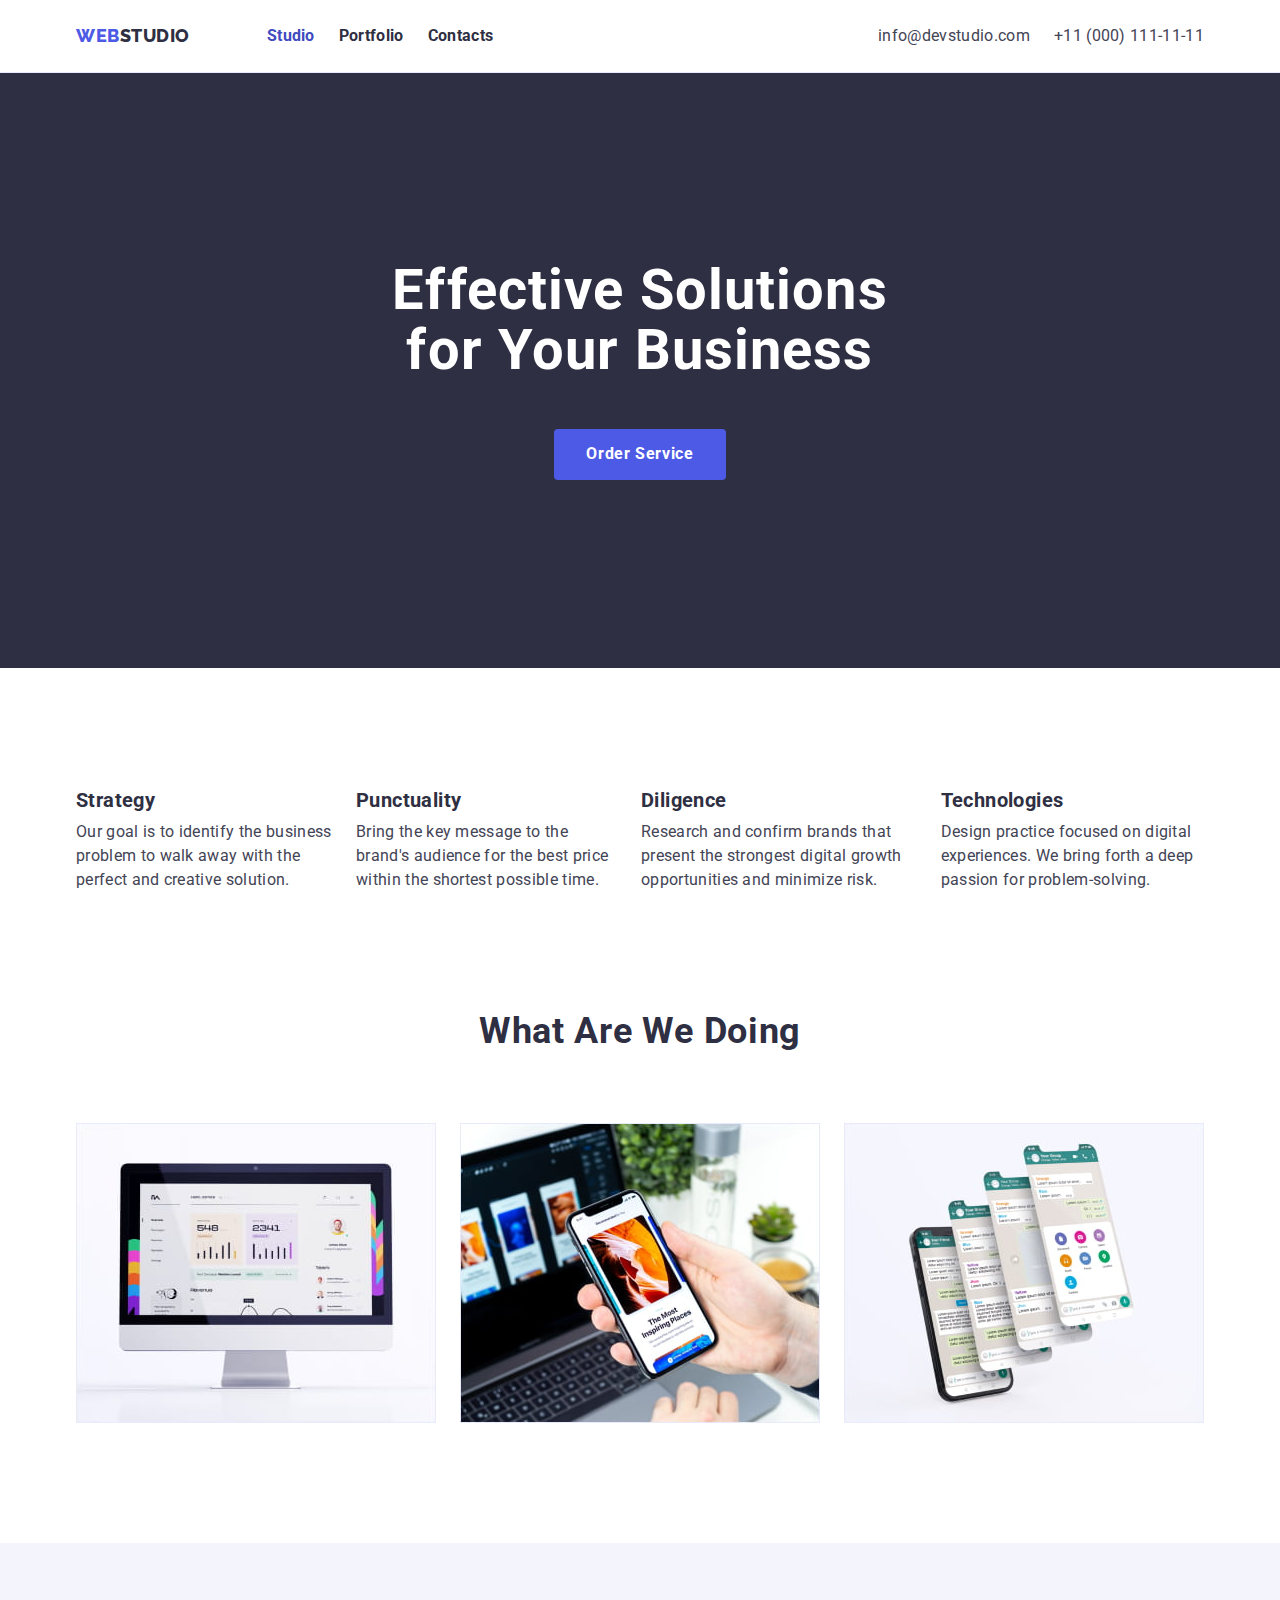
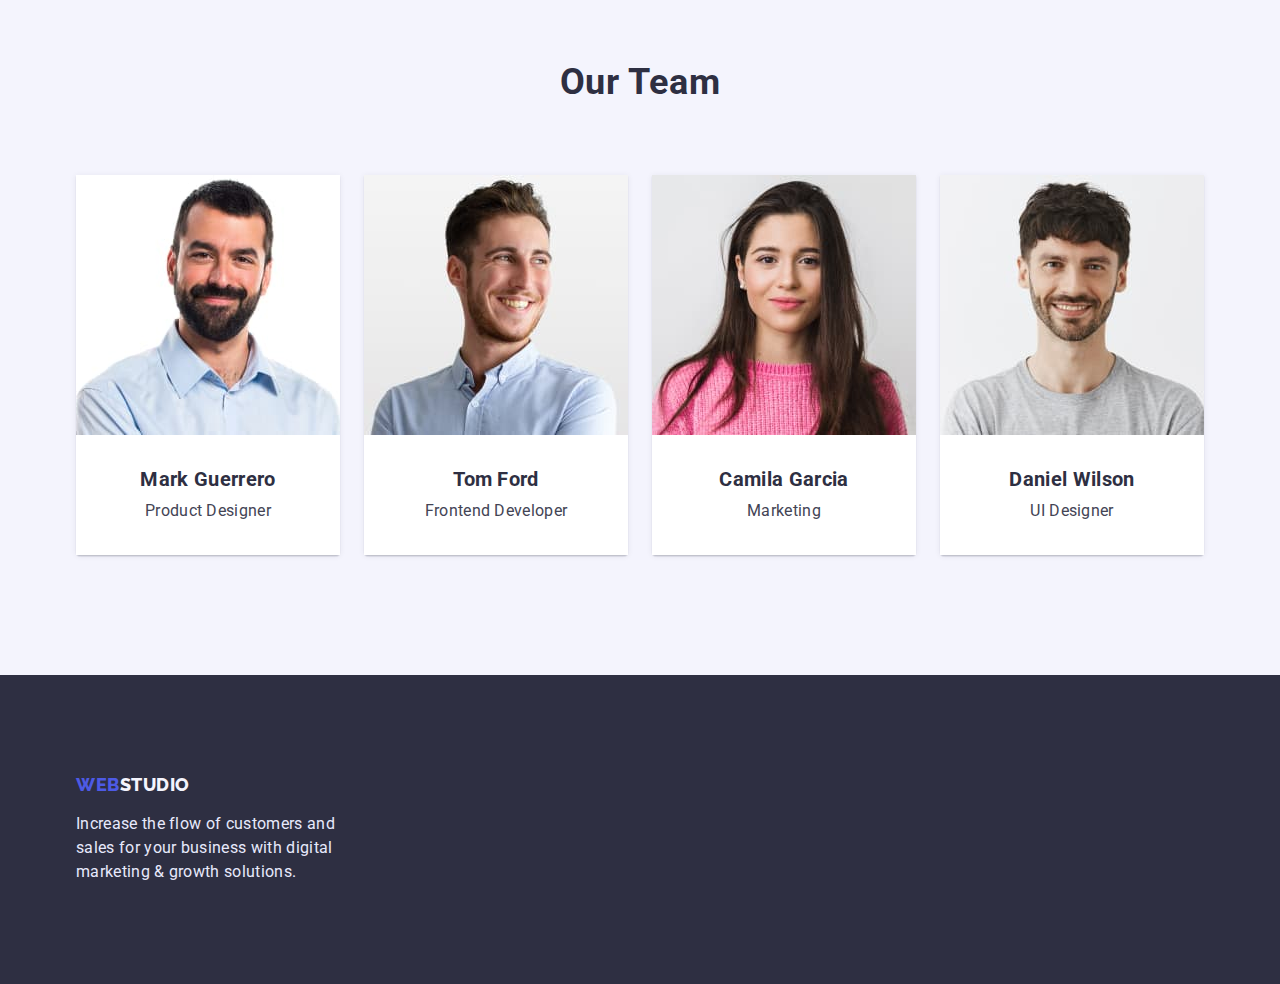
==== commit 93810d32: "homeworladding" ====
--- a/index.html
+++ b/index.html
@@ -22,8 +22,8 @@
 				<a class="logo-main link" href="./index.html"><span class="first-logo">WEB</span><span class="studio-logo">STUDIO</span></a>
 
 				<ul class="header-list list">
-					<li class="header-item"><a class="header-link link" href="./index.html">Studio</a></li>
-					<li class="header-item"><a class="header-link current link" href="./portfolio.html">Portfolio</a></li>
+					<li class="header-item"><a class="header-link current link" href="./index.html">Studio</a></li>
+					<li class="header-item"><a class="header-link  link" href="./portfolio.html">Portfolio</a></li>
 					<li class="header-item"><a class="header-link link" href="">Contacts</a></li>
 				</ul>
 				
@@ -41,12 +41,15 @@
 
 		<main>
 			<section class="hero">
+				<div class="container">
 				<h1 class="solution">Effective Solutions for Your Business</h1>
-				<button class="main-button"type="button">Order Service</button>
+				<button class="main-button" type="button">Order Service</button>
+				</div>
 			</section>
-			<section>
+			<section class="section ">
+				<div class="container">
 				<h2 class="visually-hidden">business goal</h2>
-				<ul class="list">
+				<ul class="list fututes-list"> 
 					<li class="hero-strategy list">
 						<h3 class="hero-title">Strategy</h3>
 						<p class="hero-pre-title"> Our goal is to identify the business problem to walk away with the perfect and creative solution. </p>
@@ -66,62 +69,77 @@
 						<p class="hero-pre-title"> Design practice focused on digital experiences. We bring forth a deep passion for problem-solving. </p>
 					</li>
 				</ul>
+			</div>
 			</section>
 			
-			<section class="our-work">
+			<section class="our-work section">
+				<div class="container">
 				<h2 class="explination-list">What are we doing</h2>
-				<ul>
-					<div class="aboutwork">
-					<li class="pictureone list">
+				<ul class="list our-work-list">
+				
+					<li class="pictureone">
 						<img src="./img/what-are-we-doing/Rectangle71.jpg" alt="monitor" width="360" />
 					</li>
-					<li class="picturetwo list">
+					<li class="picturetwo">
 						<img src="./img/what-are-we-doing/Rectangle72.jpg" alt="app" width="360" />
 					</li>
-					<li class="picturethree list">
+					<li class="picturethree">
 						<img src="./img/what-are-we-doing/Rectangle73.jpg" alt="mobilephone" width="360" />
 					</li>
-				</div>
+				
 				
 				</ul>
+			</div>
 			</section>
 		
-			<section class="team-section">
+			<section class="team-section section">
+				<div class="container">
 				<h2 class="team-title">Our Team</h2>
-				<ul>
-				<div class="teamcontainer">
-					<li class="team list">
+				<ul class="list team-list">
+				
+					<li class="team">
 						<img src="./img/our-team/img.jpg" alt="male" width="264" />
+						<div class="team-text-wrap">
 						<h3 class="team-title-first">Mark Guerrero</h3>
 						<p class="team-pre-title">Product Designer</p>
+					</div>
 					</li>
 
-					<li class="team list">
+					<li class="team">
 						<img src="./img/our-team/img1.jpg" alt="male" width="264" />
+						<div class="team-text-wrap">
 						<h3 class="team-title-first">Tom Ford</h3>
 						<p class="team-pre-title">Frontend Developer</p>
+					</div>
 					</li>
 
-					<li class="team list">
+					<li class="team">
 						<img src="./img/our-team/img2.jpg" alt="female" width="264" />
+						<div class="team-text-wrap">
 						<h3 class="team-title-first">Camila Garcia</h3>
 						<p class="team-pre-title">Marketing</p>
+					</div>
 					</li>
 
-					<li class="team list">
+					<li class="team">
 						<img src="./img/our-team/img3.jpg" alt="male" width="264" />
+						<div class="team-text-wrap">
 						<h3 class="team-title-first">Daniel Wilson</h3>
 						<p class="team-pre-title">UI Designer</p>
+					</div>
 					</li>
-				</div>
+				
 				</ul>
+			</div>
 			</section>
 		</main>
 
 		<footer class="footer">
+			<div class="container">
 			<a class="footer-logo link" href="index.html">WEB<span class="logo-footer">STUDIO</span></a>
 			<p class="end-word"> Increase the flow of customers and sales for your business with digital marketing & growth solutions. </p>
-		</footer>
+		</div>
+	</footer>
 	</body>
 	
 </html>
--- a/css/styles.css
+++ b/css/styles.css
@@ -1,583 +1,496 @@
-
 :root {
---primary-brand: #4D5AE5;
---dark: #2E2F42;
---text: #434455;
---success: #31d0aa;
---subtle-text:#8e8f99;
---accent:#e7e9fc;
---ligt:#F4F4FD;
---button-active:#404bbf;
---white-text-color:#ffffff;
-
---main-font: Roboto, sans-serif;
---secondary-font:Raleway, sans-serif;
-
-}
-
-p, 
+	--primary-brand: #4d5ae5;
+	--dark: #2e2f42;
+	--text: #434455;
+	--success: #31d0aa;
+	--subtle-text: #8e8f99;
+	--accent: #e7e9fc;
+	--ligt: #f4f4fd;
+	--button-active: #404bbf;
+	--white-text-color: #ffffff;
+
+	--main-font: Roboto, sans-serif;
+	--secondary-font: Raleway, sans-serif;
+}
+
+p,
 h1,
-h2, 
-h3, 
-h4, 
-h5, 
-h6 {margin: 0;}
-ul, ol {margin: 0; padding-left: 0;}
+h2,
+h3,
+h4,
+h5,
+h6 {
+	margin: 0;
+}
+ul,
+ol {
+	margin: 0;
+	padding-left: 0;
+}
 img {
-    display: block;
-}
-
-
+	display: block;
+}
 
 body {
-    background-color: var(--white-text-color);
-    color: var(--text);
-    font-family: var(--main-font);
-    font-size: 16px;
-    letter-spacing: 0.02em;
-    
-}
-
-
-.list {list-style: none;}
+	background-color: var(--white-text-color);
+	color: var(--text);
+	font-family: var(--main-font);
+	font-size: 16px;
+	letter-spacing: 0.02em;
+}
+.section {
+	padding: 120px 0;
+}
+
+.list {
+	list-style: none;
+}
 
 .link {
-    text-decoration: none ;
+	text-decoration: none;
 }
 
 .container {
-    width: 1158px;
-    padding: 0 30px;
-    margin: 0 auto;} 
+	width: 1158px;
+	padding: 0 15px;
+	margin: 0 auto;
+}
 /* --------------HEADER---------------*/
 .header {
-     background: #FFFFFF;
-
-
+	background: #ffffff;
 }
 .header .container {
-        display: flex;
-        align-items: center;
-    }
-       
+	display: flex;
+	align-items: center;
+}
+
 .header-list {
+	display: flex;
+	align-items: center;
+	gap: 24px;
+}
+
+.header-navigation {
+	display: flex;
+	align-items: center;
+	margin-right: auto;
+}
+.header-item {
+}
+
+.logo-main {
+	font-family: Raleway;
+	font-weight: 800;
+	font-size: 18px;
+	line-height: 1.33;
+	letter-spacing: 0.03em;
+	text-transform: uppercase;
+	padding: 24px 0;
+	margin-right: 77px;
+}
+
+.first-logo {
+	color: #4d5ae5;
+	padding-top: 24px;
+}
+
+.studio-logo {
+	color: #2e2f42;
+	padding-top: 24px;
+}
+
+.header-link {
+	font-weight: 700;
+	font-size: 16px;
+	line-height: 1.5;
+
+	/* identical to box height, or 150% */
+	letter-spacing: 0.02em;
+
+	/* NAVY BLUE */
+	color: #2e2f42;
+	padding: 24px 0;
+}
+.header-link:hover {
+	color: var(--primary-brand);
+}
+.header-link:focus {
+	color: var(--accent);
+}
+
+.current {
+	color: var(--button-active);
+}
+.header-contact-info {
+	display: flex;
+	align-items: center;
+	gap: 24px;
+}
+
+.header-email {
+}
+.header-tel {
+}
+
+.contact-link {
+	font-size: 16px;
+	line-height: 1.5;
+	color: #434455;
+	padding: 24px 0;
+
+	/* identical to box height, or 150% */
+	letter-spacing: 0.02em;
+}
+
+.contact-link:hover {
+	color: var(--primary-brand);
+}
+.contact-link:focus {
+	color: var(--accent);
+}
+
+/*------------HERO-------------*/
+
+.hero {
+	background-color: #2e2f42;
+	padding: 188px 0;
+	text-align: center;
+}
+
+.solution {
+	/* Header 1 */
+
+	font-weight: 700;
+	font-size: 56px;
+	line-height: 1.07;
+	width: 496px;
+	/* or 107% */
+	text-align: center;
+	letter-spacing: 0.02em;
+
+	color: #ffffff;
+
+	margin-bottom: 48px;
+	margin-left: auto;
+	margin-right: auto;
+}
+.visually-hidden {
+	position: absolute;
+	width: 1px;
+	height: 1px;
+	margin: -1px;
+	border: 0;
+
+	white-space: nowrap;
+	clip-path: inset(100%);
+	clip: rect(0 0 0);
+	overflow: hidden;
+}
+
+/*----------FUTURES----------*/
+.fututes-list {
+	display: flex;
+	gap: 24px;
+}
+.hero-strategy {
+}
+
+.hero-title {
+	font-weight: 700;
+	font-size: 20px;
+	line-height: 1.2;
+
+	letter-spacing: 0.02em;
+
+	color: #2e2f42;
+	margin-bottom: 8px;
+}
+
+.hero-pre-title {
+	font-weight: 400;
+	font-size: 16px;
+	line-height: 1.5;
+	letter-spacing: 0.02em;
+	color: #434455;
+}
+.hero-strategy {
+}
+
+.main-button {
+	font-weight: 700;
+	font-family: inherit;
+	font-size: 16px;
+	line-height: 1.18;
+
+	letter-spacing: 0.04em;
+
+	color: #ffffff;
+	background-color: #4d5ae5;
+	cursor: pointer;
+	padding: 16px 32px;
+	border: none;
+	border-radius: 4px;
+}
+
+.main-button:hover,
+.main-button:focus {
+	background-color: #404bbf;
+}
+
+/*-------What are we doing--------*/
+.our-work {
+    padding-top: 0;
+}
+.our-work-list {
     display: flex;
-    align-items: center;
     gap: 24px;
-    
-}
-    
-.header-navigation {
+
+}
+
+.explination-list {
+	font-weight: 700;
+	font-size: 36px;
+	line-height: 1.1;
+
+
+	text-align: center;
+	letter-spacing: 0.02em;
+	text-transform: capitalize;
+
+	color: #2e2f42;
+	margin-bottom: 72px;
+}
+
+
+.team-our-title {
+}
+
+.team-section {
+	background: #f4f4fd;
+}
+.team-list {
     display: flex;
-    align-items: center;
-    margin-right: auto;
-    
-}
-.header-item {
-  
-    padding-top: 24px;
-}
-
-.logo-main { 
-    font-family: Raleway;
-     font-weight: 800;
-    font-size: 18px;
-    line-height: 1.33;
-
-    /* identical to box height, or 133% */
-    display: flex;
-    align-items: center;
-    letter-spacing: 0.03em;
-    text-transform: uppercase;
-    padding-top: 24px;
-    padding-left: 156px;
-    padding-bottom: 24px;
-    margin-right: 77px;
-}
-    
-      .first-logo {
-        color: #4D5AE5;
-    padding-top: 24px; } 
-       
-
-.studio-logo {color: #2E2F42;
- padding-top: 24px;
-}
- 
-
-.header-link {
-    
-    font-weight: 700;
-    font-size: 16px;
-    line-height: 1.5;
-
-    /* identical to box height, or 150% */
-    letter-spacing: 0.02em;
-
-    /* NAVY BLUE */
-    color: #2E2F42;
-    
-    
-    
-    
-}
-.header-link:hover {color: var(--primary-brand);}
-.header-link:focus {color: var(--accent);}
-
-
-
-.current {
-    color: var(--button-active);
-
-}
-.header-contact-info {
-    display: flex;
-    align-items: center;
-
-  
-  
-}
-
-.header-email {
-   
-  
-
-}
-.header-tel {
-    
-
-
-}
-
-.contact-link {
-    
-        font-weight: 400;
-        font-size: 16px;
-        line-height: 1.5;
-        color: #434455;
-    
-        
-        
-    
-        /* identical to box height, or 150% */
-        letter-spacing: 0.02em;
-        }
-
-.contact-link:hover {color: var(--primary-brand);}
-.contact-link:focus {color: var(--accent);}
-
-
-
-
-
-
-/*------------HERO-------------*/
-
-.hero { background-color: #2E2F42; 
-        height: 603px;
-        width: 1440px;
-        left: 0px;
-        top: 72px;
-        border-radius: 0px;
-        
-       
-}
-
-
-
-.solution {
-    
-        /* Header 1 */
-    
-        font-weight: 700;
-        font-size: 56px;
-        line-height: 1.07;
-    
-        /* or 107% */
-        text-align: center;
-        letter-spacing: 0.02em;
-    
-        color: #FFFFFF;
-        padding-top: 192px;
-        padding-right: 474px;
-        padding-left: 474px;
-        margin-bottom: 48px;
-    
-}
- .visually-hidden {
-    position: absolute;
-    width: 1px;
-    height: 1px;
-    margin: -1px;
-    border: 0;
-
-    white-space: nowrap;
-    clip-path: inset(100%);
-    clip: rect(0 0 0);
-    overflow: hidden;
-
- }
-
-
-.hero-strategy {
-   }
-
-.hero-title {
-
-    font-weight: 700;
-    font-size: 20px;
-    line-height: 1.2;
-
-    /* identical to box height, or 120% */
-    letter-spacing: 0.02em;
-
-    /* NAVY BLUE */
-    color: #2E2F42;
+    gap: 24px;
+
+}
+.team-text-wrap {
+
+    padding: 32px 0;
+    text-align: center;
+    background: #FFFFFF;
+}
+
+.team {
+
+    box-shadow: 0px 1px 6px rgba(46, 47, 66, 0.08), 0px 1px 1px rgba(46, 47, 66, 0.16), 0px 2px 1px rgba(46, 47, 66, 0.08);
+    border-radius: 0px 0px 4px 4px;
+}
+.team-title {
+	/* Header 2 */
+
+	font-weight: 700;
+	font-size: 36px;
+	line-height: 1.11;
+
+
+	letter-spacing: 0.02em;
+	text-transform: capitalize;
+
+	color: #2e2f42;
+
+	margin-bottom: 72px;
+	text-align: center;
 }
 
 .hero-pre-title {
-
-    font-weight: 400;
-    font-size: 16px;
-    line-height: 1.5;
-
-    /* or 150% */
-    letter-spacing: 0.02em;
-
-    /* SLATE */
-    color: #434455;
-}
-.hero-strategy {}
-
-
-.header .container {
-    display: flex;
-    align-items: center;
-}
-
-
-.main-button {
-
-    font-weight: 700;
-    font-size: 16px;
-    line-height: 1.18;
-
-    /* identical to box height */
-    display: flex;
-    align-items: center;
-    letter-spacing: 0.04em;
-
-    color: #FFFFFF;
-    background-color: #4D5AE5;
-    cursor: pointer;
-    
-
-}
-
-
-
-.button:hover,
-.button:focus {
-    background-color: #4D5AE5;
-    color: #F4F4FD;
-}
-
-.main-button :hover {background-color: #404bbf;}
-
-.main-button :focus {background-color: #404bbf;}
-
-  /*-------What are we doing--------*/
-  .our-work { }
-
-
-  .explination-list {
-    
-   
-    font-weight: 700;
-    font-size: 36px;
-    line-height: 1.1;
-
-    /* identical to box height, or 111% */
-    text-align: center;
-    letter-spacing: 0.02em;
-    text-transform: capitalize;
-
-    color: #2E2F42;
-    margin-bottom: 72px;
-
- }
- .aboutwork {
-        display: flex;
-    
-            width: 1128px;
-            height: 412px;
-            padding-left: 156px;
-            justify-content: space-between;
-
-
-    }
-    .pictureone {
-        width: 360px;
-        height: 300px;
-        margin-right: 24px;
-    
-    }
-        .picturetwo {
-            width: 360px;
-                height: 300px;
-                margin-right: 24px;
-
-        }
-                 .picturethree {
-                     width: 360px;
-                     height: 300px;
-                     padding-right: 156px;
-        
-                 }
-
- .list {
-    display: flex;
-
-
- }
-
-.team-our-title {
-
-}
-
-  .team-section { 
-background: #F4F4FD;
-
-
-  } 
-.team {
-
-
-
-    
-}
-.teamcontainer {
-    display: flex;
-    width: 1440px;
-
-}
-.team-title {
-/* Header 2 */
-
-    font-weight: 700;
-    font-size: 36px;
-    line-height: 1.11;
-
-    /* identical to box height, or 111% */
- 
-    letter-spacing: 0.02em;
-    text-transform: capitalize;
-
-    color: #2E2F42;
-
-margin-top: 120px;
-margin-bottom: 72px;
-text-align: center;}
-    
-    
-   
-    
- .hero-title {
-    padding-top: 120px;
-    
-        margin-bottom: 8px;
-        gap: 24px;
-
- } 
- .hero-pre-title {
-
- }
-    
-
-
-.team-title-first{ 
-    
-        font-size: 20px;
-        line-height: 1.2;
-    
-       
-    
-        /* NAVY BLUE */
-        color: #2E2F42;
-    
-    
-   
-
-
+}
+
+.team-title-first {
+	font-size: 20px;
+	line-height: 1.2;
+
+	
+	color: #2e2f42;
+    margin-bottom: 8px;
 }
 .team-pre-title {
-
-    font-weight: 400;
-    font-size: 16px;
-    line-height: 1.5;
-
-    
-
-    /* SLATE */
-    color: #434455;}
-
-
-
+	
+	font-size: 16px;
+	line-height: 1.5;
+
+
+	color: #434455;
+}
 
 /*------FOOTER---------*/
 
 .footer {
-    background: #2E2F42;}
+	background: #2e2f42;
+    padding: 100px 0;
+}
 
 .footer-logo {
-    font-family: Raleway;
-    font-weight: 800;
-    font-size: 18px;
-    line-height: 1.16;
-
-    /* identical to box height */
-    display: flex;
-    align-items: center;
-    letter-spacing: 0.03em;
-    text-transform: uppercase;
-
-    /* IRIS */
-    color: #4D5AE5;
+	font-family: Raleway;
+	font-weight: 800;
+	font-size: 18px;
+	line-height: 1.16;
+
+	/* identical to box height */
+	display: flex;
+	align-items: center;
+	letter-spacing: 0.03em;
+	text-transform: uppercase;
+
+	/* IRIS */
+	color: #4d5ae5;
+    margin-bottom: 16px;
+
 }
 
 .logo-footer {
-   
-        font-size: 18px;
-        line-height: 1.16;
-    
-        /* identical to box height */
-        display: flex;
-        align-items: center;
-        letter-spacing: 0.03em;
-        text-transform: uppercase;
-    
-        /* CLOUD */
-        color: #F4F4FD;
+	font-size: 18px;
+	line-height: 1.16;
+
+	/* identical to box height */
+	display: flex;
+	align-items: center;
+	letter-spacing: 0.03em;
+	text-transform: uppercase;
+
+	/* CLOUD */
+	color: #f4f4fd;
 }
 .end-word {
-    
-    line-height: 1.5;
-
-    color: #E7E9FC;
-        
+	line-height: 1.5;
+
+	color: #e7e9fc;
+    width: 264px;
 }
 
 /*-------HEADER PORTFOLIO*/
 .logo-studio {
-    color: #2E2F42;
+	color: #2e2f42;
 }
 
 .header-list-portfolio {
-    background-color: #FFFFFF;
-        font-weight: 700;
-        font-size: 16px;
-        line-height: 1.5;
+	background-color: #ffffff;
+	font-weight: 700;
+	font-size: 16px;
+	line-height: 1.5;
+
+	/* identical to box height, or 150% */
+	letter-spacing: 0.02em;
+
+	/* NAVY BLUE */
+	color: #2e2f42;
+}
+.contact-inf {
+	display: flex;
+}
+.studio-title {
+	font-weight: 700;
+	font-size: 16px;
+	line-height: 1.5;
+
+	/* identical to box height, or 150% */
+	letter-spacing: 0.02em;
+
+	/* NAVY BLUE */
+	color: #2e2f42;
+}
+
+.link {
+}
+
+.portfolio-title {
+}
+
+.contacts-title {
+}
+
+.contact-inf {
+	font-weight: 400;
+	font-size: 16px;
+	line-height: 1.5;
+
+	/* identical to box height, or 150% */
+	letter-spacing: 0.02em;
+
+	/* SLATE */
+	color: #434455;
+}
+
+/*--------MAIN---------*/
+.button-portfolio {
+	color: #4d5ae5;
+	cursor: pointer;
+	background-color: #f4f4fd;
+	font-weight: 700;
+	font-size: 16px;
+	line-height: 1.5;
+    font-family: inherit;
+	letter-spacing: 0.04em;
+    padding: 12px 24px;
+    border: none;
+    border-radius: 4px;
     
-        /* identical to box height, or 150% */
-        letter-spacing: 0.02em;
-    
-        /* NAVY BLUE */
-        color: #2E2F42;
-}
-.contact-inf {
+}
+
+.button-portfolio:hover,
+ .button-portfolio:focus{
+
+	background-color: #4d5ae5;
+	color: #f4f4fd;
+}
+.button-list-portfolio {
     display: flex;
-}
-.studio-title {
-font-weight: 700;
-font-size: 16px;
-line-height: 1.5;
-
-/* identical to box height, or 150% */
-letter-spacing: 0.02em;
-
-/* NAVY BLUE */
-color: #2E2F42;
-}
-
-.link {}
-
-.portfolio-title {}
-
-.contacts-title {}
-
-.contact-inf {
-
-        font-weight: 400;
-        font-size: 16px;
-        line-height: 1.5;
-    
-        /* identical to box height, or 150% */
-        letter-spacing: 0.02em;
-    
-        /* SLATE */
-        color: #434455;
-}
-
-/*--------MAIN---------*/
-  .button {
-        color: #4D5AE5;
-        cursor: pointer;
-        background-color: #F4F4FD;;
-       
-            font-family: 'Roboto';
-            font-weight: 700;
-            font-size: 16px;
-            line-height: 1.5;
-        
-            display: flex;
-            align-items: center;
-            text-align: center;
-            letter-spacing: 0.04em;
-
-    }
-    
-
-.button-list :hover {
-    color:#4D5AE5;
-     background-color: #4D5AE5;
-     color: #F4F4FD;
-      
-    }
-    
-    .button-list :focus {
-       background-color: #4D5AE5;
-        color: #F4F4FD;
-    }
-
-  
-
-    .menu-title {
-
-    font-weight: 700;
-    font-size: 20px;
-    line-height: 1.2;
-
-    /* identical to box height, or 120% */
-    letter-spacing: 0.02em;
-
-    /* NAVY BLUE */
-    color: #2E2F42;
-    }
-
-    .pre-menu-title {
-
-        font-weight: 400;
-        font-size: 16px;
-        line-height: 1.5;
-    
-        /* identical to box height, or 150% */
-        letter-spacing: 0.02em;
-    
-        /* SLATE */
-        color: #434455;
-    
-    }
-        
-
-
- 
+    gap: 24px;
+    justify-content: center;
+    margin-bottom: 72px;
+}
+
+.menu-title {
+	font-weight: 700;
+	font-size: 20px;
+	line-height: 1.2;
+
+	/* identical to box height, or 120% */
+	letter-spacing: 0.02em;
+
+	/* NAVY BLUE */
+	color: #2e2f42;
+    margin-bottom: 8px;
+}
+.menu-text-wrap {
+padding: 32px 16px;
+border-bottom: 1px solid #E7E9FC;
+border-left: 1px solid #E7E9FC;
+border-right: 1px solid #E7E9FC;
+
+
+}
+.header {
+    border-bottom: 1px solid #E7E9FC;
+}
+.portfolio {
+    padding-top: 96px;
+    padding-bottom: 120px;
+}
+.menutour {
+
+    display: flex;
+    flex-wrap: wrap;
+    gap: 48px 24px;
+}
+
+.pre-menu-title {
+	font-weight: 400;
+	font-size: 16px;
+	line-height: 1.5;
+
+	/* identical to box height, or 150% */
+	letter-spacing: 0.02em;
+
+	/* SLATE */
+	color: #434455;
+}
